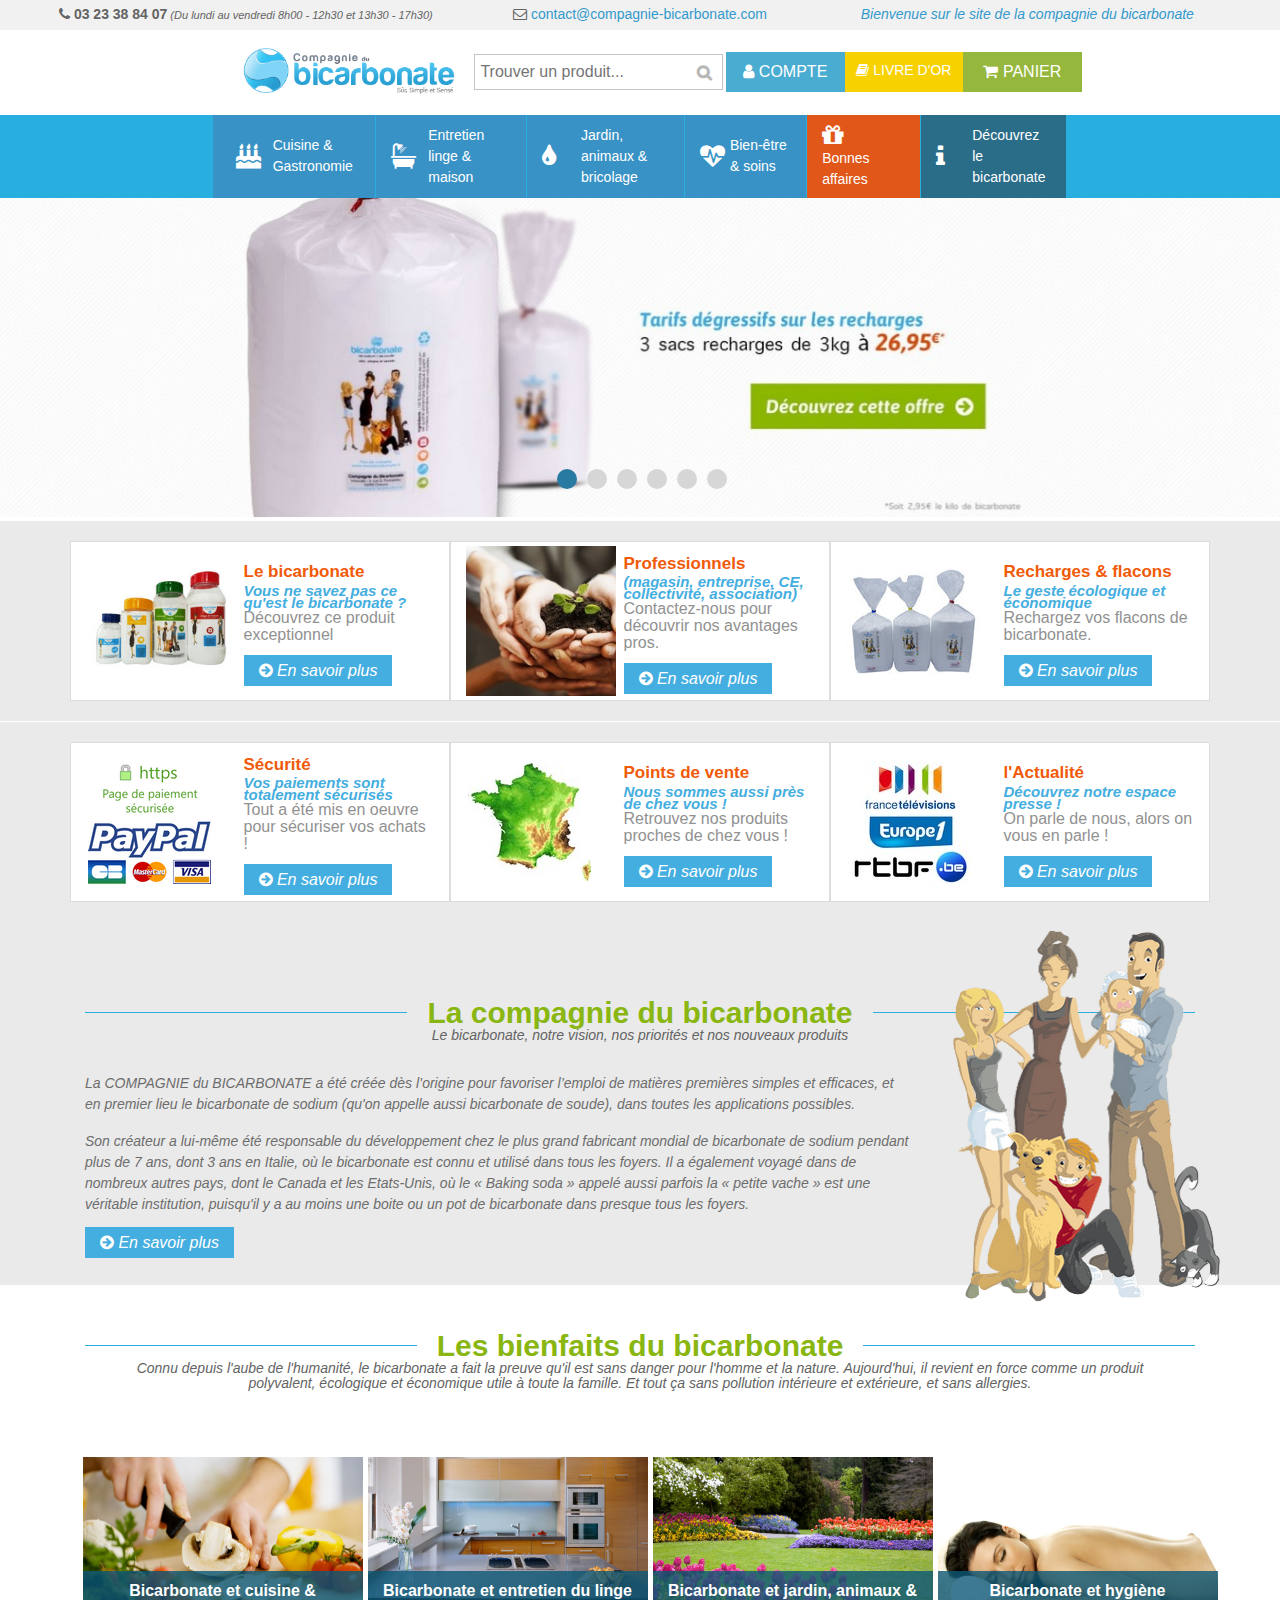
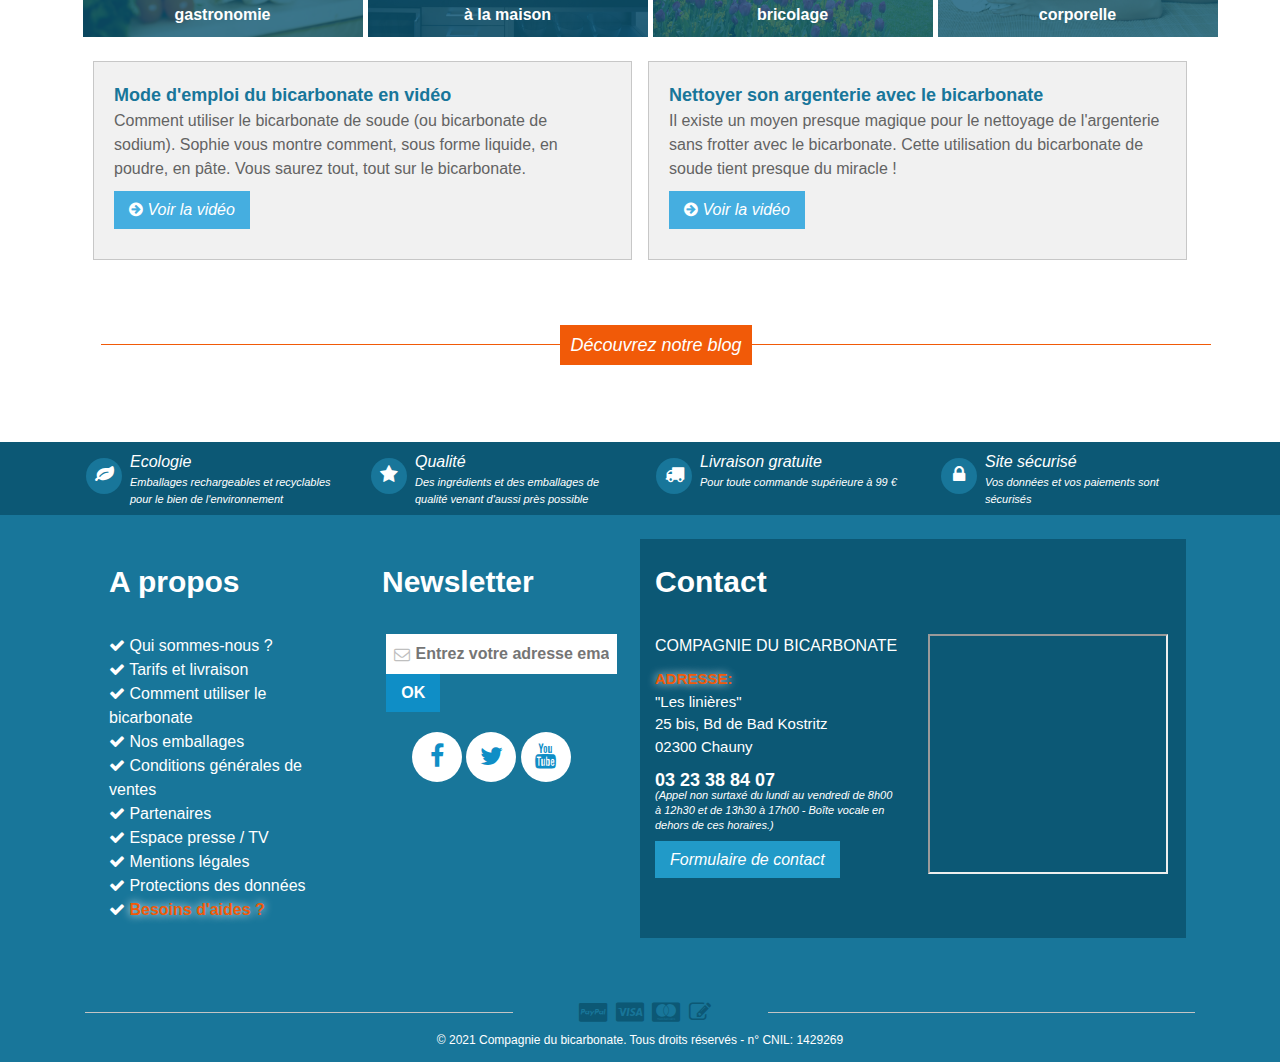
==== index.html @ b2c6a68d "Réorganisation pour affichage du site sur github" ====
<!DOCTYPE html>
<html lang="en" class="m-0 p-0">
<head>
    <meta charset="UTF-8" />
    <meta http-equiv="X-UA-Compatible" content="IE=edge" />
    <meta name="viewport" content="width=device-width, initial-scale=1.0" />
    <link rel="stylesheet" href="assets/bootstrap/css/bootstrap.min.css" />
    <link rel="stylesheet" href="assets/owl-carousel/dist/assets/owl.carousel.min.css" />
    <link rel="stylesheet" href="assets/owl-carousel/dist/assets/owl.theme.default.min.css" />
    <link rel="stylesheet" href="assets/font-awesome/css/font-awesome.min.css" />
    <link rel="stylesheet" href="assets/css/fonts.css" />
    <link rel="stylesheet" href="assets/css/style.css" />
    <link rel="stylesheet" href="assets/css/carousel.css" />
    <title>Document</title>
</head>
<body>
    <header class="container-fluid row no-gutters align-items-center text-center" style="padding:0 !important; margin: 0! important;">
        <!-- Encart contact -->
            <div class="col-12 d-sm-none d-none d-md-block" id="contact_header">
                <div class="container p-1">
                    <div class="row">
                        <div class="col-4 tel text-left p-0">
                            <i class="fa fa-phone" aria-hidden="true"></i><span class="num"> 03 23 38 84 07</span><span class="font-italic"> (Du lundi au vendredi 8h00 - 12h30 et 13h30 - 17h30)</span>
                        </div>
                        <div class="col-4 mail text-center p-0">
                            <i class="fa fa-envelope-o" aria-hidden="true"></i> 
                            <a href="https://www.compagnie-bicarbonate.com/contacts">contact@compagnie-bicarbonate.com</a>
                        </div>
                        <div class="col-4 connect font-italic text-center p-0">
                            <a href="https://www.compagnie-bicarbonate.com/customer/account/login/referer/aHR0cHM6Ly93d3cuY29tcGFnbmllLWJpY2FyYm9uYXRlLmNvbS9jdXN0b21lci9hY2NvdW50L2luZGV4Lw%2C%2C/">Bienvenue sur le site de la compagnie du bicarbonate</a>
                        </div>
                    </div>
                </div>
            </div>

        <!-- Zone Branding -->
            <div class="col-12 no-gutters" id="header_block">
                <div class="container-fluid" style="margin:0 !important; padding:0 !important;">
                    <div class="row no-gutters align-items-center m-2" style="margin:0 !important; padding:0 !important;">
                        <div class="offset-xl-2 offset-lg-1 offset-md-1 col-xl-8 col-lg-10 col-md-10">
                            <div class="row no-gutters align-items-center" style="direction:rtl;"><!-- Liens -->
                                <!-- Liens Menu md => xl -->
                                <div class="mt-3 d-none d-md-block col-xl-5 col-lg-5 col-md-9 col-sm-12 col-xs-12 row">
                                    <div class="col-12 d-inline-block d-flex justify-content-center row links p-0 m-0" style="direction:ltr;">
                                        <div class="offset-xl-0 offset-lg-0 offset-md-2 col-xl-4 col-lg-4 col-md-3 col-sm-12 col-xs-12 text-white text-center p-2 account">
                                            <i class="fa fa-user" aria-hidden="true"></i> COMPTE
                                            <ul class="position-absolute link-list-account list-unstyled text-center d-none">
                                                <li><a href="https://www.compagnie-bicarbonate.com/customer/account/login/referer/aHR0cHM6Ly93d3cuY29tcGFnbmllLWJpY2FyYm9uYXRlLmNvbS9jdXN0b21lci9hY2NvdW50L2luZGV4Lw%2C%2C/">Mon compte</a></li>
                                                <li><a href="https://www.compagnie-bicarbonate.com/customer/account/login/referer/aHR0cHM6Ly93d3cuY29tcGFnbmllLWJpY2FyYm9uYXRlLmNvbS9jdXN0b21lci9hY2NvdW50L2luZGV4Lw%2C%2C/">Cadeau</a></li>
                                                <li><a href="https://www.compagnie-bicarbonate.com/customer/account/login/referer/aHR0cHM6Ly93d3cuY29tcGFnbmllLWJpY2FyYm9uYXRlLmNvbS9jdXN0b21lci9hY2NvdW50L2luZGV4Lw%2C%2C/">Mon panier</a></li>
                                                <li><a href="https://www.compagnie-bicarbonate.com/customer/account/login/referer/aHR0cHM6Ly93d3cuY29tcGFnbmllLWJpY2FyYm9uYXRlLmNvbS9jdXN0b21lci9hY2NvdW50L2luZGV4Lw%2C%2C/">Commander</a></li>
                                                <li><a href="https://www.compagnie-bicarbonate.com/customer/account/login/referer/aHR0cHM6Ly93d3cuY29tcGFnbmllLWJpY2FyYm9uYXRlLmNvbS9jdXN0b21lci9hY2NvdW50L2luZGV4Lw%2C%2C/">S'enregistrer</a></li>
                                                <li><a href="https://www.compagnie-bicarbonate.com/customer/account/login/referer/aHR0cHM6Ly93d3cuY29tcGFnbmllLWJpY2FyYm9uYXRlLmNvbS9jdXN0b21lci9hY2NvdW50L2luZGV4Lw%2C%2C/">Connexion</a></li>
                                            </ul>
                                        </div>
                                        <div class="col-xl-4 col-lg-4 col-md-3 col-sm-12 col-xs-12 text-white text-center p-2 golden_book"><i class="fa fa-book" aria-hidden="true"></i> LIVRE D'OR</div>
                                        <div class="col-xl-4 col-lg-4 col-md-3 col-sm-12 col-xs-12 text-white text-center p-2 shopping_basket"><i class="fa fa-shopping-cart" aria-hidden="true"></i> PANIER</div>
                                    </div>
                                    <!-- panier -->
                                    <div class="d-none col-12 position-absolute bg bg-white text-dark" style="direction:ltr; z-index:1000;" id="panier">
                                        <p class="text-uppercase subtitle m-4">Derniers articles ajoutés</p>
                                        <span>Votre panier est vide.</span>
                                    </div>
                                </div>
    
                                <!-- Lien Menu xs => sm -->
                                <div class="d-block d-md-none col-12" style="direction:ltr;">
                                    <div class="row no-gutters links p-0 m-0">
                                        <div class="col-12 little text-center p-2 text-white account">
                                            <i class="fa fa-user" aria-hidden="true"></i> COMPTE
                                        </div>
                                        <div class="col-12 bg bg-white">
                                            <ul class="list-unstyled text-center border list-links-account-little d-none p-0 m-0">
                                                <li class="mt-4 mb-4"><a href="https://www.compagnie-bicarbonate.com/customer/account/login/referer/aHR0cHM6Ly93d3cuY29tcGFnbmllLWJpY2FyYm9uYXRlLmNvbS9jdXN0b21lci9hY2NvdW50L2luZGV4Lw%2C%2C/">Mon compte</a></li>
                                                <li class="mt-4 mb-4"><a href="https://www.compagnie-bicarbonate.com/customer/account/login/referer/aHR0cHM6Ly93d3cuY29tcGFnbmllLWJpY2FyYm9uYXRlLmNvbS9jdXN0b21lci9hY2NvdW50L2luZGV4Lw%2C%2C/">Cadeau</a></li>
                                                <li class="mt-4 mb-4"><a href="https://www.compagnie-bicarbonate.com/customer/account/login/referer/aHR0cHM6Ly93d3cuY29tcGFnbmllLWJpY2FyYm9uYXRlLmNvbS9jdXN0b21lci9hY2NvdW50L2luZGV4Lw%2C%2C/">Mon panier</a></li>
                                                <li class="mt-4 mb-4"><a href="https://www.compagnie-bicarbonate.com/customer/account/login/referer/aHR0cHM6Ly93d3cuY29tcGFnbmllLWJpY2FyYm9uYXRlLmNvbS9jdXN0b21lci9hY2NvdW50L2luZGV4Lw%2C%2C/">Commander</a></li>
                                                <li class="mt-4 mb-4"><a href="https://www.compagnie-bicarbonate.com/customer/account/login/referer/aHR0cHM6Ly93d3cuY29tcGFnbmllLWJpY2FyYm9uYXRlLmNvbS9jdXN0b21lci9hY2NvdW50L2luZGV4Lw%2C%2C/">S'enregistrer</a></li>
                                                <li class="mt-4 mb-4"><a href="https://www.compagnie-bicarbonate.com/customer/account/login/referer/aHR0cHM6Ly93d3cuY29tcGFnbmllLWJpY2FyYm9uYXRlLmNvbS9jdXN0b21lci9hY2NvdW50L2luZGV4Lw%2C%2C/">Connexion</a></li>
                                            </ul>
                                        </div>
                                        <div class="col-12 golden_book text-center text-white p-2">
                                            <i class="fa fa-book" aria-hidden="true"></i> LIVRE D'OR
                                        </div>
                                        <div class="col-12 shopping_basket text-center text-white p-2">
                                            <i class="fa fa-shopping-cart" aria-hidden="true"></i> PANIER
                                        </div>
                                    </div>
                                </div>
                                
                            <!-- Image -->
                                <div class="mt-3 col-xl-3 col-lg-3 col-md-3 col-sm-12 col-xs-12 d-inline-block order-xl-1 order-lg-1 order-md-0 order-sm-0">
                                    <div class="row text-center no-gutters">
                                        <div class="col-12">
                                            <img src="assets/images/brand.png" alt="Compagnie du bicarbonate" title="Compagnie du bicarbonate" class="img-compagnie img-fluid" />
                                        </div>
                                    </div>
                                </div>
                            <!-- Champs de recherche -->
                                <div class="mt-3 col-xl-4 col-lg-4 col-md-12 col-sm-12 col-xs-12 d-inline-block order-xl-0 order-lg-0 order-md-1 order-sm-1 d-flex justify-content-center" style="direction:ltr;">
                                    <div class="row input-search text-left align-items-center m-0 p-0">
                                        <input type="text" class="col-10" placeholder="Trouver un produit..." />
                                        <i class="fa fa-search col-2" aria-hidden="true"></i>
                                    </div>
                                </div>
                            </div>
                        </div>
                    </div>
                </div>
            </div>
    </header>
    <nav class="container-fluid mt-3 p-0">
        <!-- Menu -->
        <div class="row no-gutters align-items-center d-none d-md-block">
            <div class="offset-xl-2 offset-lg-1 offset-md-0 col-xl-8 col-lg-10 col-md-12 d-flex justify-content-center text-white ">
                <div class="menu-item light d-flex justify-content-between align-items-center p-2 row food-gastro">
                    <i class="text-right col-3 fa fa-birthday-cake" aria-hidden="true"></i>
                    <div class="col-9">Cuisine & Gastronomie</div>
                </div>
                <div class="menu-item light d-flex justify-content-between align-items-center pt-2 pb-2 row">
                    <i class="text-right col-3 fa fa-bath" aria-hidden="true"></i>
                    <div class="col-9">Entretien linge & maison</div>
                </div>
                <div class="menu-item light d-flex justify-content-between align-items-center pt-2 pb-2 row">
                    <i class="text-right col-3 fa fa-tint" aria-hidden="true"></i>
                    <div class="col-9">Jardin, animaux & bricolage</div>
                </div>
                <div class="menu-item light d-flex justify-content-between align-items-center pt-2 pb-2 row">
                    <i class="text-right col-3 fa fa-heartbeat" aria-hidden="true"></i>
                    <div class="col-9">Bien-être & soins</div>
                </div>
                <div class="menu-item red d-flex justify-content-between align-items-center pt-2 pb-2 row">
                    <i class="text-right col-3 fa fa-gift" aria-hidden="true"></i>
                    <div class="col-9">Bonnes affaires</div>
                </div>
                <div class="menu-item bold d-flex justify-content-between align-items-center pt-2 pb-2 row">
                    <i class="text-right col-3 fa fa-info" aria-hidden="true"></i>
                    <div class="col-9">Découvrez le bicarbonate</div>
                </div>
            </div>
        </div>
        <!-- Menu List -->
        <div class="row no-gutters d-none justify-content-center row-menu">
            <div class="col-xl-8 col-lg-12 d-none d-md-block position-absolute bloc-menu">
                <div class="row no-gutters d-flex justify-content-between">
                    <div class="list-menu col-2 p-2 first">
                        <div class="menu-subtitle border-bottom border-primary font-weight-bold mb-2 pb-2 mr-3 ml-3"><a target="_blank" href="https://www.compagnie-bicarbonate.com/cuisine-gastronomie-bicarbonate-de-soude.html">TYPE PRODUIT</a></div>
                        <ul class="list list-unstyled mr-3 ml-3 ">
                            <li class="items row">
                                <a href="" class="col-12">
                                    <i class="fa fa-check" aria-hidden="true"></i> Bicarbonate
                                </a>
                            </li>
                            <li class="items row">
                                <a href="" class="col-12">
                                    <i class="fa fa-check" aria-hidden="true"></i> Sel & Nigari
                                </a>
                            </li>
                            <li class="items row">
                                <a href="" class="col-12">
                                    <i class="fa fa-check" aria-hidden="true"></i> Vinaigres
                                </a>
                            </li>
                            <li class="items row">
                                <a href="" class="col-12">
                                    <i class="fa fa-check" aria-hidden="true"></i> Mini-guide du bicarbonate
                                </a>
                            </li>
                        </ul>
                    </div>
                    <div class="list-menu col-2 p-2">
                        <div class="menu-subtitle border-bottom border-primary font-weight-bold mb-2 pb-2"><a href="">PAR USAGE</a></div>
                        <ul class="list list-unstyled">
                            <li class="items row">
                                <a href="" class="col-12">
                                    <i class="fa fa-check" aria-hidden="true"></i> Faire la cuisine
                                </a>
                            </li>
                            <li class="items row">
                                <a href="" class="col-12">
                                    <i class="fa fa-check" aria-hidden="true"></i> Nettoyer la cuisine
                                </a>
                            </li>
                            <li class="items row">
                                <a href="" class="col-12">
                                    <i class="fa fa-check" aria-hidden="true"></i> Vaisselle
                                </a>
                            </li>
                            <li class="items row" style="height:50px;">
                                <a href="" class="col-12" style="height:50px;">
                                    <i class="fa fa-check" aria-hidden="true"></i> Compléments alimentaire & Arômes
                                </a>
                            </li>
                        </ul>
                    </div>
                    <div class="list-menu col-2 p-2">
                        <div class="menu-subtitle border-bottom border-primary font-weight-bold mb-2 pb-2"><a href="">RECHARGES ET PACKS</a></div>
                        <ul class="list list-unstyled">
                            <li class="items row">
                                <a href="" class="col-12">
                                    <i class="fa fa-check" aria-hidden="true"></i> Recharges bicarbonate
                                </a>
                            </li>
                            <li class="items row">
                                <a href="" class="col-12">
                                    <i class="fa fa-check" aria-hidden="true"></i> Sacs 25kg
                                </a>
                            </li>
                            <li class="items row">
                                <a href="" class="col-12">
                                    <i class="fa fa-check" aria-hidden="true"></i> Pack collection
                                </a>
                            </li>
                            <li class="items row">
                                <a href="" class="col-12">
                                    <i class="fa fa-check" aria-hidden="true"></i> Pack trio
                                </a>
                            </li>
                            <li class="items row">
                                <a href="" class="col-12">
                                    <i class="fa fa-check" aria-hidden="true"></i> Pack Méga
                                </a>
                            </li>
                        </ul>
                    </div>
                    <div class="list-menu col-2 p-2">
                        <div class="menu-subtitle border-bottom border-primary font-weight-bold mb-2 pb-2"><a href="">ACCESSOIRES</a></div>
                        <ul class="list list-unstyled">
                            <li class="items row">
                                <a href="" class="col-12">
                                    <i class="fa fa-check" aria-hidden="true"></i> Livres
                                </a>
                            </li>
                            <li class="items row">
                                <a href="" class="col-12">
                                    <i class="fa fa-check" aria-hidden="true"></i> Petits accessoires et Tee-shirts
                                </a>
                            </li>
                            <li class="items row">
                                <a href="" class="col-12">
                                    <i class="fa fa-check" aria-hidden="true"></i> Flacons, bocaux & sprays
                                </a>
                            </li>
                            <li class="items row">
                                <a href="" class="col-12">
                                    <i class="fa fa-check" aria-hidden="true"></i> Brosse
                                </a>
                            </li>
                            <li class="items row">
                                <a href="" class="col-12">
                                    <i class="fa fa-check" aria-hidden="true"></i> Eponge
                                </a>
                            </li>
                        </ul>
                    </div>
                    <div class="list-menu col-2 p-2 bg-menu d-flex justify-content-center align-items-center">
                        <img src="assets/images/cuisine&gastronomie.jpg" class="img-fluid border" alt="cuisine & gastronomie" title="cuisine & gastronomie" />
                    </div>
                </div>
            </div>
        </div>

        <!-- Carousel -->
        <div class="owl-carousel owl-theme row d-none d-md-block">
            <div class="item" ><a href="https://www.compagnie-bicarbonate.com/recharge-3-kg.html"><img src="assets/images/carousel/sacs-recharges.jpg" class="img fluid" /></a></div>
            <div class="item" ><a href="https://www.compagnie-bicarbonate.com/codes-promo-reductions"><img src="assets/images/carousel/offres.jpg" class="img fluid" /></a></div>
            <div class="item" ><a href="https://www.compagnie-bicarbonate.com/codes-promo-reductions"><img src="assets/images/carousel/offre-achat.jpg" class="img fluid" /></a></div>
            <div class="item" ><a href="https://www.compagnie-bicarbonate.com/a-propos"><img src="assets/images/carousel/label-pets-friendly.jpg" class="img fluid" /></a></div>
            <div class="item" ><a href="https://www.compagnie-bicarbonate.com/tarifs-et-livraisons"><img src="assets/images/carousel/livraison.jpg" class="img fluid" /></a></div>
            <div class="item" ><a href="https://www.compagnie-bicarbonate.com/a-propos"><img src="assets/images/carousel/compagnie-bicarbonate.jpg" class="img fluid" /></a></div>
        </div>
    </nav>

    <!-- Bloc infos -->
    <div class="bloc-infos">
        <div class="container">
            <div class="row">
                <div class="col-xl-4 col-lg-4 col-md-4 col-sm-12 col-xs-12 sous-bloc">
                    <div class="row align-items-center">
                        <div class="col-xl-5 col-lg-4 col-md-12 col-sm-4 col-xs-12 text-center"><img src="assets/images/sous-bloc/flacons.jpg" class="img-fluid" /></div>
                        <div class="col-xl-7 col-lg-8 col-md-12 col-sm-8 col-xs-12 inside">
                            <div class="title">Le bicarbonate</div>
                            <div class="subtitle">Vous ne savez pas ce qu'est le bicarbonate ?</div>
                            <p class="content">Découvrez ce produit exceptionnel</p>
                            <a target="_blank" href="https://www.compagnie-bicarbonate.com/comment-utiliser-le-bicarbonate-de-soude" class="button-know mt-3"><i class="fa fa-arrow-circle-right" aria-hidden="true"></i> En savoir plus</a>
                        </div>
                    </div>
                </div>
                <div class="col-xl-4 col-lg-4 col-md-4 col-sm-12 col-xs-12 sous-bloc">
                    <div class="row align-items-center">
                        <div class="col-xl-5 col-lg-4 col-md-12 col-sm-4 col-xs-12 text-center"><img src="assets/images/sous-bloc/graines.jpg" class="img-fluid" /></div>
                        <div class="col-xl-7 col-lg-8 col-md-12 col-sm-8 col-xs-12 inside">
                            <div class="title">Professionnels</div>
                            <div class="subtitle">(magasin, entreprise, CE, collectivité, association)</div>
                            <p class="content">Contactez-nous pour découvrir nos avantages pros.</p>
                            <a target="_blank" href="https://www.compagnie-bicarbonate.com/professionnels" class="button-know"><i class="fa fa-arrow-circle-right" aria-hidden="true"></i> En savoir plus</a>
                        </div>
                    </div>
                </div>
                <div class="col-xl-4 col-lg-4 col-md-4 col-sm-12 col-xs-12 sous-bloc">
                    <div class="row align-items-center">
                        <div class="col-xl-5 col-lg-4 col-md-12 col-sm-4 col-xs-12 text-center"><img src="assets/images/sous-bloc/recharges.jpg" class="img-fluid" /></div>
                        <div class="col-xl-7 col-lg-8 col-md-12 col-sm-8 col-xs-12 inside">
                            <div class="title">Recharges & flacons</div>
                            <div class="subtitle">Le geste écologique et économique</div>
                            <p class="content">Rechargez vos flacons de bicarbonate.</p>
                            <a target="_blank" href="https://www.compagnie-bicarbonate.com/gamme-compagnie-bicarbonate-soude-sodium-potassium" class="button-know"><i class="fa fa-arrow-circle-right" aria-hidden="true"></i> En savoir plus</a>
                        </div>
                    </div>
                </div>
            </div>
        </div>
    </div>

    <!-- Liste des articles -->
    <div class="liste_articles">
        <div class="row">
            <div class="col-12">

            </div>
        </div>
    </div>
    
    <!-- Bloc d'informations -->
    <div class="bloc-infos">
        <div class="container">
            <div class="row">
                <div class="col-xl-4 col-lg-4 col-md-4 col-sm-12 col-xs-12 sous-bloc">
                    <div class="row align-items-center">
                        <div class="col-xl-5 col-lg-4 col-md-12 col-sm-4 text-center"><img src="assets/images/sous-bloc/secure1.png" class="img-fluid" /></div>
                        <div class="col-xl-7 col-lg-8 col-md-12 col-sm-8 inside">
                            <div class="title">Sécurité</div>
                            <div class="subtitle">Vos paiements sont totalement sécurisés</div>
                            <p class="content">Tout a été mis en oeuvre pour sécuriser vos achats !</p>
                            <a target="_blank" href="https://www.compagnie-bicarbonate.com/achats-securises" class="button-know mt-3"><i class="fa fa-arrow-circle-right" aria-hidden="true"></i> En savoir plus</a>
                        </div>
                    </div>
                </div>
                <div class="col-xl-4 col-lg-4 col-md-4 col-sm-12 col-xs-12 sous-bloc">
                    <div class="row align-items-center">
                        <div class="col-xl-5 col-lg-4 col-md-12 col-sm-4 text-center"><img src="assets/images/sous-bloc/carte.jpg" class="img-fluid" /></div>
                        <div class="col-xl-7 col-lg-8 col-md-12 col-sm-8 inside">
                            <div class="title">Points de vente</div>
                            <div class="subtitle">Nous sommes aussi près de chez vous !</div>
                            <p class="content">Retrouvez nos produits proches de chez vous !</p>
                            <a target="_blank" href="https://www.compagnie-bicarbonate.com/carte-partenaires" class="button-know"><i class="fa fa-arrow-circle-right" aria-hidden="true"></i> En savoir plus</a>
                        </div>
                    </div>
                </div>
                <div class="col-xl-4 col-lg-4 col-md-4 col-sm-12 col-xs-12 sous-bloc">
                    <div class="row align-items-center">
                        <div class="col-xl-5 col-lg-4 col-md-12 col-sm-4 text-center"><img src="assets/images/sous-bloc/radio.jpg" class="img-fluid" /></div>
                        <div class="col-xl-7 col-lg-8 col-md-12 col-sm-8 inside">
                            <div class="title">l'Actualité</div>
                            <div class="subtitle">Découvrez notre espace presse !</div>
                            <p class="content">On parle de nous, alors on vous en parle !</p>
                            <a target="_blank" href="https://www.compagnie-bicarbonate.com/espace-presse" class="button-know"><i class="fa fa-arrow-circle-right" aria-hidden="true"></i> En savoir plus</a>
                        </div>
                    </div>
                </div>
            </div>
        </div>
    </div>

    <!-- Bloc présentation compagnie -->
    <div class="family">
        <div class="container">
            <div class="row">
                <div class="col-12">
                    <div class="h2 subtitle text-center">
                        <span class="title">La compagnie du bicarbonate</span>
                        <span class="accroche">Le bicarbonate, notre vision, nos priorités et nos nouveaux produits</span>
                    </div>
                </div>
            </div>
            <div class="row">
                <div class="col-xl-9 col-lg-9 col-md-12 col-sm-12 col-xs-12 margin-bottom-md">
                    <p>La COMPAGNIE du BICARBONATE a été créée dès l’origine pour favoriser l’emploi de matières premières simples et efficaces, et en premier lieu le bicarbonate de sodium (qu'on appelle aussi bicarbonate de soude), dans toutes les applications possibles.</p>
                    <p>Son créateur a lui-même été responsable du développement chez le plus grand fabricant mondial de bicarbonate de sodium pendant plus de 7 ans, dont 3 ans en Italie, où le bicarbonate est connu et utilisé dans tous les foyers. Il a également voyagé dans de nombreux autres pays, dont le Canada et les Etats-Unis, où le « Baking soda » appelé aussi parfois la « petite vache » est une véritable institution, puisqu'il y a au moins une boite ou un pot de bicarbonate dans presque tous les foyers.</p>
                    <a target="_blank" href="https://www.compagnie-bicarbonate.com/a-propos" class="button-know"><i class="fa fa-arrow-circle-right" aria-hidden="true"></i> En savoir plus</a>
                </div>
                <div class="col-xl-3 col-lg-3 col-md-3 d-none d-lg-block">
                    <img src="assets/images/famille.png" class="img-family" />
                </div>
            </div>
        </div>
    </div>

    <!-- bloc bien-faits  -->
    <div class="bien-faits bg bg-white ">
        <div class="container position-relative">
            <div class="row title">
                <div class="col-12">
                    <div class="h2 subtitle text-center">
                        <span class="title">Les bienfaits du bicarbonate</span>
                        <span class="accroche">Connu depuis l'aube de l'humanité, le bicarbonate a fait la preuve qu'il est sans danger pour l'homme et la nature. Aujourd'hui, il revient en force comme un produit polyvalent, écologique et économique utile à toute la famille. Et tout ça sans pollution intérieure et extérieure, et sans allergies.</span>
                    </div>
                </div>
            </div>
            <div class="row bloc-image">
                <div class="col-xl-3 col-lg-3 col-md-6 col-sm-6 col-xs-12 p-3 d-flex justify-content-center">
                    <a href="https://www.compagnie-bicarbonate.com/cuisine-gastronomie-bicarbonate-de-soude.html">
                        <div class="cadre-container align-items-center position-relative">
                            <img src="assets/images/cadres/cuisine.jpg" alt="Cuisine" title="Cuisine" />
                            <div class="cadre-content position-absolute">
                                <div class="subtitle text-center mt-2">Bicarbonate et cuisine & gastronomie</div>
                                <div class="content text-left">Le bicarbonate de soude est utilisé par les plus grands chefs, par exemple pour alléger et rendre plus digeste les pâtisseries, attendrir les viandes, neutraliser l'acidité.</div>
                            </div>
                        </div>
                    </a>
                </div>
                <div class="col-xl-3 col-lg-3 col-md-6 col-sm-6 col-xs-12 p-3 d-flex justify-content-center">
                    <a href="https://www.compagnie-bicarbonate.com/entretien-et-hygiene-de-la-maison-et-du-linge.html">
                        <div class="cadre-container align-items-center position-relative">
                            <img src="assets/images/cadres/entretien.jpg" alt="Entretien" title="Entretien" />
                            <div class="cadre-content position-absolute">
                                <div class="subtitle text-center mt-2">Bicarbonate et entretien du linge à la maison</div>
                                <div class="content text-left">Le bicarbonate de soude est utile dans toute la maison pour nettoyer, désodoriser, blanchir le linge et toutes les surfaces sans provoquer de pollution et d'allergies.</div>
                            </div>
                        </div>
                    </a>
                </div>
                <div class="col-xl-3 col-lg-3 col-md-6 col-sm-6 col-xs-12 p-3 d-flex justify-content-center">
                    <a href="https://www.compagnie-bicarbonate.com/jardin-animaux-bricolage.html">
                        <div class="cadre-container align-items-center position-relative">
                            <img src="assets/images/cadres/jardin.jpg" alt="Jardin" title="Jardin" />
                            <div class="cadre-content position-absolute">
                                <div class="subtitle text-center mt-2">Bicarbonate et jardin, animaux & bricolage</div>
                                <div class="content text-left">Le bicarbonate de soude est l'ami du jardin et des animaux pour entretenir les allées et les terrasses, neutraliser les audeurs. Il est couramment utilisé en agriculture bio.</div>
                            </div>
                        </div>
                    </a>
                </div>
                <div class="col-xl-3 col-lg-3 col-md-6 col-sm-6 col-xs-12 p-3 d-flex justify-content-center">
                    <a href="https://www.compagnie-bicarbonate.com/bicarbonate-soins-du-corps.html">
                        <div class="cadre-container align-items-center position-relative">
                            <img src="assets/images/cadres/corps.jpg" alt="Corps" title="Corps" />
                            <div class="cadre-content position-absolute">
                                <div class="subtitle text-center mt-2">Bicarbonate et hygiène corporelle</div>
                                <div class="content text-left">Le bicarbonate alimentaire etst l'allié polyvalent de votre beauté et de votre santé: soins buccaux-dentaire, lutte contre les odeurs corporelles, bains relaxants...</div>
                            </div>
                        </div>
                    </a>
                </div>
            </div>
        </div>
    </div>

    <!-- Bloc conseil -->
    <div class="conseils">
        <div class="container">
            <div class="row no-gutters d-flex justify-content-center">
                <div class="col-xl-6 col-lg-6 col-md-6 col-sm-12 col-xs-12">
                    <div class="bloc mode-emploi m-2">
                        <div class="title">Mode d'emploi du bicarbonate en vidéo</div>
                        <p>Comment utiliser le bicarbonate de soude (ou bicarbonate de sodium). Sophie vous montre comment, sous forme liquide, en poudre, en pâte. Vous saurez tout, tout sur le bicarbonate.</p>
                        <button class="button-know" data-toggle="modal" data-target="#modeEmploi"><i class="fa fa-arrow-circle-right" aria-hidden="true"></i> Voir la vidéo</button>
                    </div> 
                </div>
                <div class="col-xl-6 col-lg-6 col-md-6 col-sm-12 col-xs-12">
                    <div class="bloc argenterie m-2">
                        <div class="title text-left">Nettoyer son argenterie avec le bicarbonate</div>
                        <p class="text-left">Il existe un moyen presque magique pour le nettoyage de l'argenterie sans frotter avec le bicarbonate. Cette utilisation du bicarbonate de soude tient presque du miracle !</p>
                        <button class="button-know" data-toggle="modal" data-target="#argenterie"><i class="fa fa-arrow-circle-right" aria-hidden="true"></i> Voir la vidéo</button>
                    </div>
                </div>
            </div>
        </div>
    </div>
    <div class="modal fade" id="modeEmploi" tabindex="-1" role="dialog" aria-labelledby="exampleModalLabel" aria-hidden="true">
        <div class="modal-dialog" role="document">
          <div class="modal-content">
            <div class="modal-header">
              <h5 class="modal-title" id="exampleModalLabel">Mode d'emploi du bicarbonate en vidéo</h5>
              <button type="button" class="close" data-dismiss="modal" aria-label="Close">
                <span aria-hidden="true">&times;</span>
              </button>
            </div>
            <div class="modal-body p-3">
                <div class="embed-responsive embed-responsive-4by3">
                    <iframe class="embed-responsive-item"
                        src="https://www.youtube.com/embed/BUD4r-Bzmts">
                    </iframe>
                </div>
            </div>
            <div class="modal-footer">
              <button type="button" class="btn btn-secondary" data-dismiss="modal">Fermer</button>
            </div>
          </div>
        </div>
    </div>
      <div class="modal fade" id="argenterie" tabindex="-1" role="dialog" aria-labelledby="exampleModalLabel" aria-hidden="true">
          <div class="modal-dialog" role="document">
            <div class="modal-content">
              <div class="modal-header">
                <h5 class="modal-title" id="exampleModalLabel">Nettoyer son argenterie avec le bicarbonate</h5>
                <button type="button" class="close" data-dismiss="modal" aria-label="Close">
                  <span aria-hidden="true">&times;</span>
                </button>
              </div>
              <div class="modal-body p-3">
                  <div class="embed-responsive embed-responsive-4by3">
                      <iframe class="embed-responsive-item"
                          src="https://www.youtube.com/embed/6SZa7cb_2sY">
                      </iframe>
                  </div>
              </div>
              <div class="modal-footer">
                <button type="button" class="btn btn-secondary" data-dismiss="modal">Fermer</button>
              </div>
            </div>
          </div>
    </div>

    <!-- Découvrir Blog -->
    <div class="blog">
        <div class="container">
            <div class="row title">
                <div class="col-12 bg bg-white m-3">
                    <div class="subtitle text-center">
                        <a href="https://www.monbicarbonate.fr/" class="blog-button font-italic" target="_blank" rel="noopener">
                            Découvrez notre blog
                        </a>
                    </div>
                </div>
            </div>
        </div>
    </div>

    <!-- Réassurance  -->
    <div class="reassurance">
        <div class="container">
            <div class="row">
                <div class="col-xl-3 col-lg-3 col-md-6 col-12 p-2">
                    <div class="reassurance-bloc">
                        <span class="float-left rounded-circle image-circled text-center m-2">
                            <i class="fa fa-leaf" aria-hidden="true"></i>
                        </span>
                        <div class="subtitle">Ecologie</div>
                        <div class="content">Emballages rechargeables et recyclables pour le bien de l'environnement</div>
                    </div>
                </div>
                <div class="col-xl-3 col-lg-3 col-md-6 col-12 p-2">
                    <div class="reassurance-bloc">
                        <span class="float-left rounded-circle image-circled text-center m-2">
                            <i class="fa fa-star" aria-hidden="true"></i>
                        </span>
                        <div class="subtitle">Qualité</div>
                        <div class="content">Des ingrédients et des emballages de qualité venant d'aussi près possible</div>
                    </div>
                </div>
                <div class="col-xl-3 col-lg-3 col-md-6 col-12 p-2">
                    <div class="reassurance-bloc">
                        <span class="float-left rounded-circle image-circled text-center m-2">
                            <i class="fa fa-truck" aria-hidden="true"></i>
                        </span>
                        <div class="subtitle">Livraison gratuite</div>
                        <div class="content">Pour toute commande supérieure à 99 €</div>
                    </div>
                </div>
                <div class="col-xl-3 col-lg-3 col-md-6 col-12 p-2">
                    <div class="reassurance-bloc">
                        <span class="float-left rounded-circle image-circled text-center m-2">
                            <i class="fa fa-lock" aria-hidden="true"></i>
                        </span>
                        <div class="subtitle">Site sécurisé</div>
                        <div class="content">Vos données et vos paiements sont sécurisés</div>
                    </div>
                </div>
            </div>
        </div>
    </div>
    
    <footer>
        <div class="container">
            <div class="row p-4">
                <div class="col-xl-3 col-lg-3 col-md-6 col-sm-12 col-xs-12 text-white propos">
                    <div class="title">A propos</div>
                    <ul class="list-unstyled">
                        <li><a href="https://www.compagnie-bicarbonate.com/a-propos"><i class="fa fa-check" aria-hidden="true"></i> Qui sommes-nous ?</a></li>
                        <li><a href="https://www.compagnie-bicarbonate.com/tarifs-et-livraisons"><i class="fa fa-check" aria-hidden="true"></i> Tarifs et livraison</a></li>
                        <li><a href="https://www.compagnie-bicarbonate.com/comment-utiliser-le-bicarbonate-de-soude"><i class="fa fa-check" aria-hidden="true"></i> Comment utiliser le bicarbonate</a></li>
                        <li><a href="https://www.compagnie-bicarbonate.com/nos-emballages"><i class="fa fa-check" aria-hidden="true"></i> Nos emballages</a></li>
                        <li><a href="https://www.compagnie-bicarbonate.com/conditions-de-vente"><i class="fa fa-check" aria-hidden="true"></i> Conditions générales de ventes</a></li>
                        <li><a href="https://www.compagnie-bicarbonate.com/partenaires"><i class="fa fa-check" aria-hidden="true"></i> Partenaires</a></li>
                        <li><a href="https://www.compagnie-bicarbonate.com/espace-presse/"><i class="fa fa-check" aria-hidden="true"></i> Espace presse / TV</a></li>
                        <li><a href="https://www.compagnie-bicarbonate.com/mentions-legales"><i class="fa fa-check" aria-hidden="true"></i> Mentions légales</a></li>
                        <li><a href="https://www.compagnie-bicarbonate.com/protection-donnees"><i class="fa fa-check" aria-hidden="true"></i> Protections des données</a></li>
                        <li><a href="https://www.youtube.com/watch?v=llDsxKZvEEI"><i class="fa fa-check" aria-hidden="true"></i> <span class="help">Besoins d'aides ?</span></a></li>
                    </ul>
                </div>
                <div class="col-xl-3 col-lg-3 col-md-6 col-sm-12 col-xs-12 text-white newsletter">
                    <div class="title">Newsletter</div>
                    <form>
                        <div class="bg bg-white mr-2 ml-1">
                            <div class="d-flex justify-content-between align-items-center p-2">
                                <i class="fa fa-envelope-o font-input float-left" aria-hidden="true"></i>
                                <input type="email" placeholder="Entrez votre adresse email" style="width:90%;" />
                            </div>
                        </div>
                        <button>OK</button>
                    </form>
                    <div class="links">
                        <i class="fa fa-facebook" aria-hidden="true"></i>
                        <i class="fa fa-twitter" aria-hidden="true"></i>
                        <i class="fa fa-youtube" aria-hidden="true"></i>
                    </div>
                </div>
                <div class="col-xl-6 col-lg-6 col-md-12 col-sm-12 col-xs-12 contact">
                    <div class="title text-white">Contact</div>
                    <div class="row">
                        <div class="col-xl-6 col-lg-6 col-md-6 col-sm-12 col-xs-12 contact-bloc">
                            <div class="nom">Compagnie du bicarbonate</div>
                            <div class="adresse">
                                <p class="adresse-complete">
                                    <span class="orange-font">Adresse:</span><br />
                                    "Les linières"<br />
                                    25 bis, Bd de Bad Kostritz<br />
                                    02300 Chauny<br />
                                </p>
                                <p class="phone">03 23 38 84 07<br />
                                    <span class="surtaxe">
                                        (Appel non surtaxé du lundi au vendredi de 8h00 à 12h30 et de 13h30 à 17h00 - Boîte vocale en dehors de ces horaires.)
                                    </span>
                                </p>
                            </div>
                            <a href="https://www.compagnie-bicarbonate.com/contacts" class="contact-form">
                                Formulaire de contact
                            </a>
                        </div>
                        <div class="col-xl-6 col-lg-6 col-md-6 col-sm-12 col-xs-12 map">
                            <iframe src="https://www.google.com/maps/embed?pb=!1m18!1m12!1m3!1d1292.5365270742727!2d3.2054513468332666!3d49.61522738891329!2m3!1f0!2f0!3f0!3m2!1i1024!2i768!4f13.1!3m3!1m2!1s0x47e86b0e0c77b369%3A0x8b20064f7c5339a8!2s25B+Boulevard+de+Bad+Kostritz%2C+02300+Chauny!5e0!3m2!1sfr!2sfr!4v1456395002981"
                            height="240" width="240" title="Localiser la Compagnie du Bicarbonate avec Google Map"></iframe>
                        </div>
                    </div>
                </div>
            </div>
        </div>
        <div class="container paiement">
            <div class="row">
                <div class="col-12">
                    <div class="h2 paiement-title text-center d-flex justify-content-center">
                        <span class="paiement-subtitle">
                            <i class="fa fa-cc-paypal" aria-hidden="true"></i>
                            <i class="fa fa-cc-visa" aria-hidden="true"></i>
                            <i class="fa fa-cc-mastercard" aria-hidden="true"></i>
                            <i class="fa fa-pencil-square-o" aria-hidden="true"></i>
                        </span>
                    </div>
                </div>
            </div>
            <div class="row">
                <div class="col-12 text-center text-white" style="font-size:12px; margin-top:10px;">
                    © 2021 Compagnie du bicarbonate. Tous droits réservés - n° CNIL: 1429269
                </div>
            </div>
        </div>
    </footer>
    <script src="assets/js/jquery.js"></script>
    <script src="assets/bootstrap/js/bootstrap.bundle.js"></script>
    <script src="assets/owl-carousel/dist/owl.carousel.min.js"></script>
    <script src="assets/js/script_design.js"></script>
    <script src="assets/js/menu_script.js"></script>
    <script src="assets/js/carousel.js"></script>
</body>
</html>
---- assets/css/fonts.css ----
@font-face {
    font-family: "Open Sans";
    src: url("../font/OpenSans-ExtraBold") format("ttf");
}
@font-face {
    font-family: "PT Sans";
    src: url("../font/PT/PTSans-Bold.ttf") format("ttf");
}
---- assets/css/style.css ----
*{
    padding:0;
    margin:0;
}
a {text-decoration:none !important; }
#contact_header { background:#F1F1F1; }
#contact_header a{ text-decoration:none; color:#3399cc !important; }
#contact_header .tel { color:#636363; font-size:11px; line-height:21px; }
#contact_header .tel i{ line-height:14px; }
#contact_header .tel .fa-phone{ color:#636363; font-size:14px; }
#contact_header .tel .num{ color:#636363; font-size:14px; line-height:21px; font-weight:bold; }
#contact_header .mail{ color:#3399cc; font-size:14px; line-height:21px; }
#contact_header .mail i{ color:#636363; font-size:14px; line-height:14px; }
#contact_header .connect{ color:#3399cc; font-size:14px; line-height:21px; }

#header_block .links .account { background:#4AACD1; cursor:pointer; transition: background 0.1s ease; }
#header_block .links .account { background:#4AACD1; cursor:pointer; transition: background 0.1s ease; }
#header_block .links .litle-account { background:#4AACD1; cursor:pointer; transition: background 0.1s ease; }
#header_block .links .litle-account:hover { background:#5CD0FC;  }
#header_block .links .golden_book { background:#F8D100; cursor:pointer; transition: background 0.1s ease; font-size:14px; }
#header_block .links .golden_book:hover { background:#FFDF33; cursor:pointer; }
#header_block .links .shopping_basket { background:#96B73D; cursor:pointer; transition: background 0.1s ease; }
#header_block .links .shopping_basket:hover { background:#9FC142; cursor:pointer; }
.link-list-account { border:1px solid #B3B3B3; background:white; border-radius:3px; width:160px; box-shadow: 1px 1px 10px black; margin-top:10px; margin-left:-8px; z-index:1000; }
.link-list-account li{ padding:5px 0; transition:background 0.1s ease; }
.link-list-account li:hover{ background:#F1F1F1; }
.link-list-account li a { color: #29AEE0; text-decoration:none; }
.input-search { border:1px solid #C6C6C6; transition: box-shadow 0.1s ease; }
.input-search input{ outline:none; border:none; padding:5px;  }
.input-search i{ outline:none; border:none; padding:5px 10px 5px 5px; cursor:pointer; color:#B8B8B8; font-weight:bold; text-align:end; }
.img-compagnie:hover { opacity:0.8; }
#panier { margin-top:3px; border: 1px solid #B3B3B3; border-radius:3px; }
#panier .subtitle{ font-size:12px; color:#296D89; font-weight:bold; }

nav { background:#29AEE0; }
nav .menu-item { cursor:pointer; transition:background 0.1s ease; margin:0 1px 0 0; }
nav .menu-item.light { background: #3992C5;}
nav .menu-item.red{ background: #E1571A; }
nav .menu-item.red:hover{ background: #EE5C1C; }
nav .menu-item.bold{ background: #296D89; }
nav .menu-item.light:hover { background: #296D89;}
nav .menu-item i{ font-size:25px; }
nav .menu-item div{ font-size:14px; }

.bloc-menu { border: 5px solid #296D89; z-index:1000; background:white; }
.bloc-menu .list-menu.first { background: #F0F0F0; }
.bloc-menu .menu-subtitle a{ color: #3992C5; transition:color 0.25s ease; font-size: 14px; }
.bloc-menu .menu-subtitle a:hover{ color: #616161; }
.bloc-menu li { font-size:14px; height:30px; padding-top:5px;  line-height:auto;  }
.bloc-menu li:hover { font-size:12px; color:#8A8A8A; background: #29AEE0; }
.bloc-menu li a{ font-size:12px; height:30px; color:#8A8A8A; line-height:auto; }
.bloc-menu li a:hover{ font-size:12px; height:25px; color:white;  }
.bloc-menu .bg-menu { background: #296D89; border:2px solid white; height:auto; }

.bloc-infos { background: #EAEAEA; height:100%; }
.bloc-infos .sous-bloc .row { border: 1px solid #DCDCDC; background:white; transition:border 0.1s ease; min-height:160px; margin-top:20px; margin-bottom:20px; }
.bloc-infos .sous-bloc .row:hover { border: 1px solid #78B4E3; }
.bloc-infos .sous-bloc .row img{ max-width:150px; max-height:150px; }
.bloc-infos .sous-bloc .row .inside { height:100%;  }
.bloc-infos .sous-bloc .row .inside .title{ color: #F15A08; font-weight:bold; font-size:17px; }
.bloc-infos .sous-bloc .row .inside .subtitle{ color: #45AEE0; font-weight:bold; font-size:15px; font-style: italic; line-height:12px; }
.bloc-infos .sous-bloc .row .inside .content{ color:#919191; line-height:17px; }
.bloc-infos .sous-bloc .row .inside .button-know{ background:#45AEE0; margin-bottom:250px; padding:7px 15px 7px 15px; color:white; font-style: italic; cursor:pointer; bottom:10px; transition: background 0.1s ease; }
.bloc-infos .sous-bloc .row .inside .button-know:hover{ background:#0A6794; }

.family { background: #EAEAEA; height:100%; padding:30px; }
.family .subtitle{ color: #89b610; font-size:30px; font-weight:700; border-top: 1px solid #29aee0; line-height:0; margin:60px 0 30px; width:100%; padding: 0 20px; }
.family .subtitle .title{ background-color: #EAEAEA; padding:0 20px; }
.family .subtitle .accroche{ color: #636363; font-size:14px; font-weight:lighter; font-style:italic; display:block; margin-top:15px; line-height:15px; }
.family p { font-style:italic; color: #6D6D6D; font-size: 14px; }
.family a { color:white; }
.family .img-family { max-height:initial; width: auto; top:-150px; position:absolute; }

.button-know{ border:none; outline:none; background:#45AEE0; margin-bottom:250px; padding:7px 15px 7px 15px; color:white; font-style: italic; cursor:pointer; bottom:10px; transition: background 0.1s ease; }
.button-know:hover{ background:#0A6794; }

.bien-faits .title .subtitle{ color: #89b610; font-size:30px; font-weight:700; border-top: 1px solid #29aee0; line-height:0; margin:60px 0 30px; width:100%; padding: 0 20px; }
.bien-faits .title .subtitle .title{ background-color: white; padding:0 20px; font-size:30px; }
.bien-faits .title .subtitle .accroche{ color: #636363; font-size:14px; font-weight:lighter; font-style:italic; display:block; margin-top:15px; line-height:15px; }
.bien-faits .bloc-image .cadre-container { padding:20px; height:200px; width:300px; cursor:pointer; color:white;  overflow:hidden; }
.bien-faits .bloc-image .cadre-container img { height:200px; width:280px; margin:0; }
.bien-faits .bloc-image .cadre-container .cadre-content{ background: rgba(12,88,117,.8); height:200px; bottom:0; top:67%; transition:top 0.5s ease; }
.bien-faits .bloc-image .cadre-container .cadre-content .subtitle { font-weight: 700; padding:0 15px; }
.bien-faits .bloc-image .cadre-container .cadre-content .content { font-size:14px; padding: 0 10px; margin-top:10px; }

.conseils .bloc { border:1px solid #C7C7C7; background:#F1F1F1; height:auto; padding:20px; }
.conseils .bloc button { margin-bottom:10px; }
.conseils .bloc .title { font-size:18px; font-weight: 700; color:#18769a; }
.conseils .bloc p { margin:0 0 10px; font-weight: 400; color:#636363; }

.blog { margin-bottom:50px; }
.blog .subtitle { border-top: 1px solid #f15a08; line-height:0; margin:60px 0 30px;  width:100%; }
.blog .subtitle .background-white{ background:white; height:500px; }
.blog .subtitle .blog-button { background:#f15a08; color:white; padding:10px; font-size:18px; transition: background 0.2s ease; }
.blog .subtitle .blog-button:hover { background:#F26A20; }

.reassurance { background: #0C5875; }
.reassurance .reassurance-bloc { cursor:pointer; }
.reassurance .reassurance-bloc .image-circled { background:#18769A; color:white; border-radius:100%; height:36px; width:36px; font-size:19px; padding:3px; transition:background 0.1s ease; }
.reassurance .reassurance-bloc .subtitle { color:white; font-size:16px; font-style:italic;  }
.reassurance .reassurance-bloc .content { color:white; font-size:11px; font-style:italic; }

footer { background: #18769A; }
footer .propos, footer .newsletter{ background: #18769A; margin-top:20px; }

footer .propos .title, footer .newsletter .title, footer .contact .title{ font-size: 30px; font-weight:700; margin-bottom:30px; }
footer .propos li a{ color:white; transition: color 0.1s ease; }
footer .propos li a:hover{ color:#B3B3B3; }
footer .propos li .help{ color: #f15a08; font-weight:700; text-shadow: 0px 0px 10px white; transition: color 0.1s ease; }
footer .propos li .help:hover{ color: #F26A20; }
footer .newsletter form { color: #BFBFBF; }
footer .newsletter form input { border:none; outline:none; font-weight:700; }
footer .newsletter form button { border:none; outline:none; background: #0F8EC6; transition:background 0.1s ease; padding:7px 15px; margin-left:4.2px; font-weight:700; cursor:pointer; color:white; }
footer .newsletter form button:hover { background: #0B6B95; }
footer .newsletter .links { margin: 20px 0 0 30px; }
footer .newsletter .links i{ border:none; background: white; cursor:pointer; color: #0F8EC6; transition:color 0.1s ease; border-radius:100%; font-size:25px; height:50px; width:50px; text-align:center; padding-top:12px; }
footer .newsletter .links i:hover { color: #0B6B95; }

footer .contact { background:#0C5875; }
footer .contact .title { margin-top:20px; }
footer .contact .contact-bloc { color:white; }
footer .contact .contact-bloc .nom{ text-transform:uppercase; }
footer .contact .contact-bloc .adresse{ margin-top:10px; }
footer .contact .contact-bloc .adresse .orange-font { color:#f15a08; text-transform:uppercase; text-shadow: 0 0 10px white; font-weight:700; }
footer .contact .contact-bloc .adresse .adresse-complete { font-size:15px; }
footer .contact .contact-bloc .adresse .phone { font-size:18px; font-weight:700; line-height:13px; }
footer .contact .contact-bloc .adresse .phone .surtaxe{ font-size:11px; font-weight:400; font-style:italic; }
footer .contact .contact-form { background: #219AC8; padding:10px 15px; color:white; font-style:italic; margin-top:15px; transition: background 0.1s ease; }
footer .contact .contact-form:hover { background: #1B72AA; }

footer .paiement { margin-top: 50px; height:50px; position:relative; }
footer .paiement .paiement-title{ border-top: 1px solid #C4C4C4; }
footer .paiement .paiement-subtitle{ background: #18769A; padding:20px 40px 20px 50px; margin: -32px auto; width:255px; line-height:0; position:absolute; }
footer .paiement i{ color: #0c5875; font-size:22px; }

@media screen and (min-width: 1400px){
  .input-search{ width:80%; }
  #links div {  font-size:15px;  }
}
@media screen and (max-width: 1200px){
  .input-search{ width:80%; }
  #links div {  font-size:15px;  }
  .bloc-infos .sous-bloc .row img{ max-width:100px; max-height:100px; }
  .family .img-family { max-height:initial; width: auto; top:-100px; position:absolute; height: 300px; }
  .map iframe{ height:280px; width:190px; }
}
@media screen and (max-width: 1000px){
  .map iframe{ height:200px; width:300px; margin: 20px 0; }
}
@media screen and (max-width: 990px) {
  .input-search{ width:90%; }
  .bloc-infos .sous-bloc .row { min-height:300px; }
}
@media screen and (max-width: 770px){
  html, body, .container { padding:0 !important; margin:0 !important; }
  .bloc-infos .sous-bloc .row { min-height:150px; margin:5px; }
  .bloc-infos .sous-bloc .row img{ max-width:170px; max-height:170px; }
  .bloc-infos { width:100% !important; }
  .bien-faits .title .subtitle .title{ font-size:20px; }
  .family .subtitle{ font-size:20px; }
  .reassurance .reassurance-bloc { margin-left:50px; }
  .map iframe{ height:200px; width:100%; margin: 20px 0; }
  footer .contact{ margin-top:30px; }
}
@media screen and (max-width: 580px){
  .bloc-infos .sous-bloc .row { min-height:340px; }
}
---- assets/css/carousel.css ----
.owl-carousel {
    background:white;
    margin:0;
}
.owl-carousel .item { 
    width:100%;
 }
 .owl-carousel .item img{ 
     width:100%;
     line-height:1;
  }
.owl-carousel .owl-dots {
    position:absolute;
    bottom:20px;
    width:100%;
    text-align:center;
}
.owl-carousel .owl-dots .owl-dot {
    outline:none;
    width:20px;
    margin-right: 10px;
    cursor:auto;
}
.owl-carousel .owl-dots .owl-dot.active span {
    background:#297AA3;
    padding:10px;
}
.owl-carousel .owl-dots .owl-dot span {
    padding:10px;
    cursor:pointer;
}
.owl-carousel .owl-dots .owl-dot span:hover {
    background:#297AA3;
}
.owl-dot:hover span{
    background:#297AA3;
}
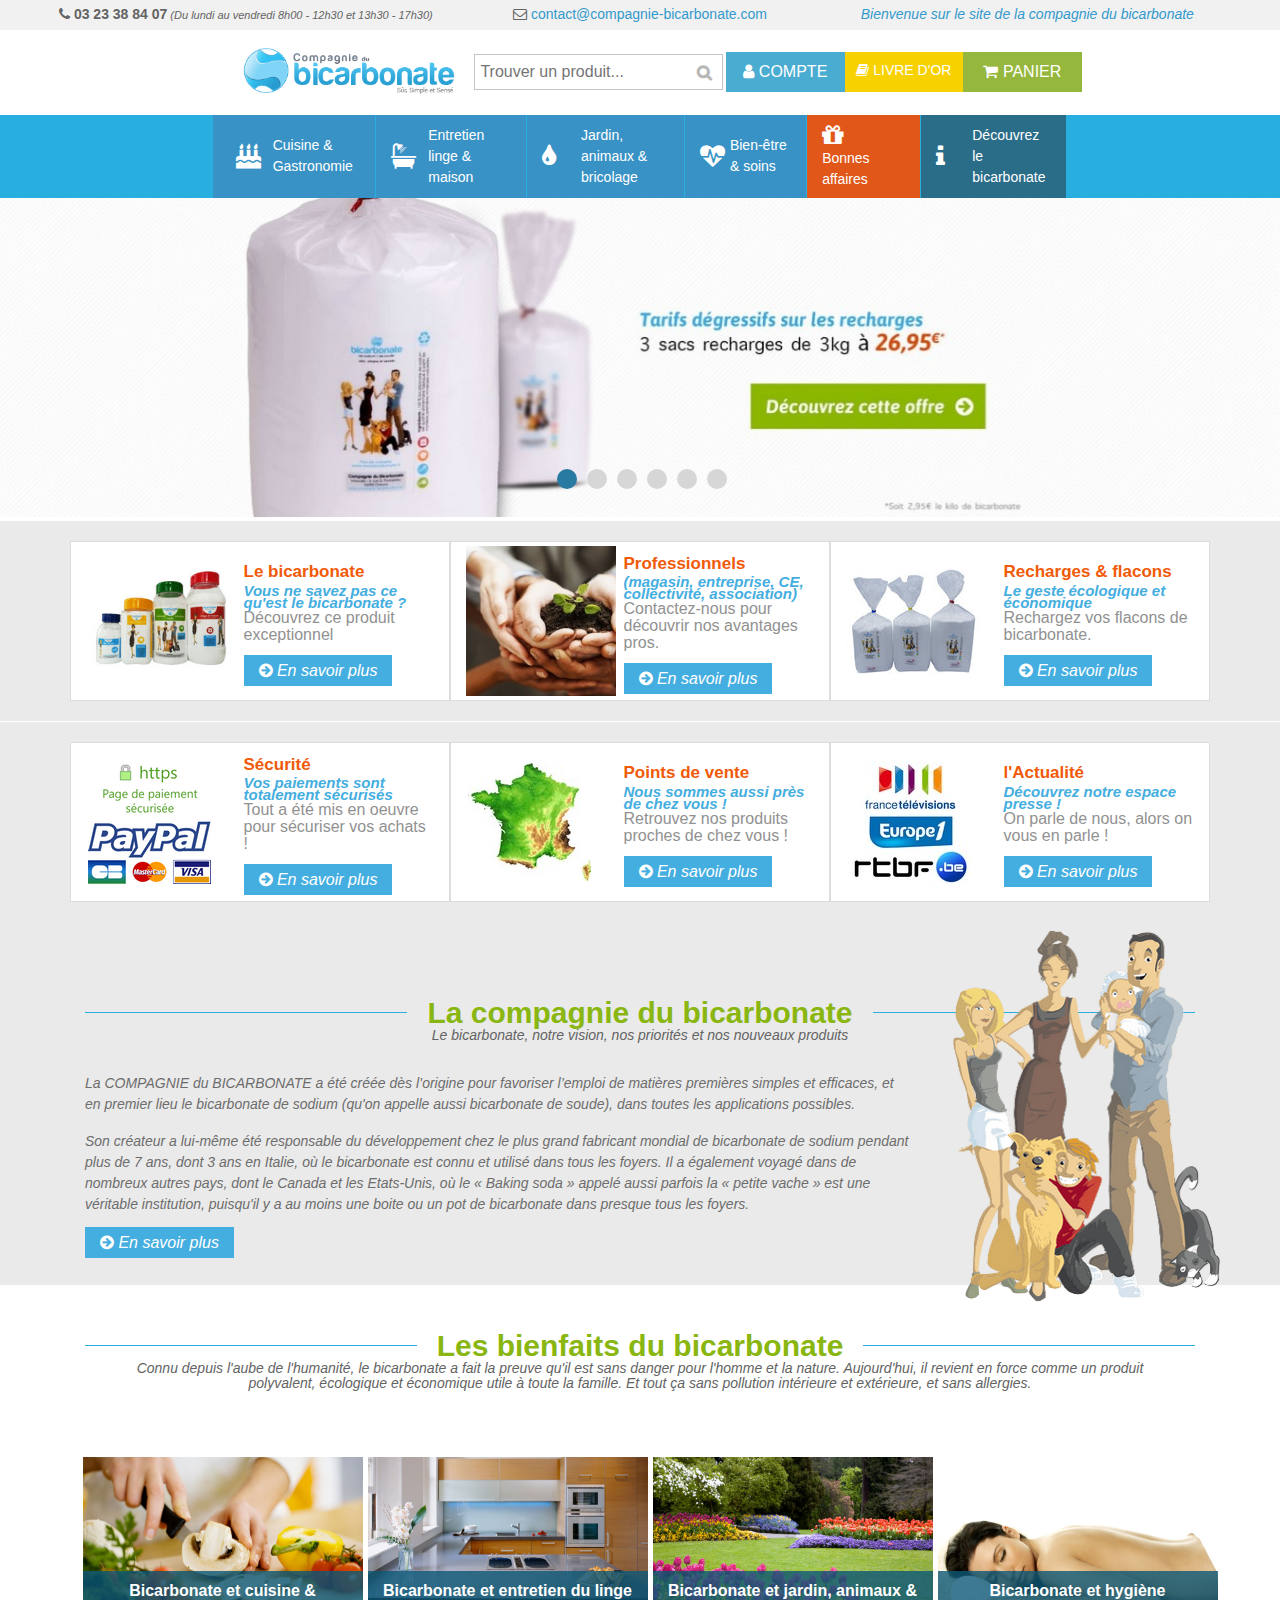
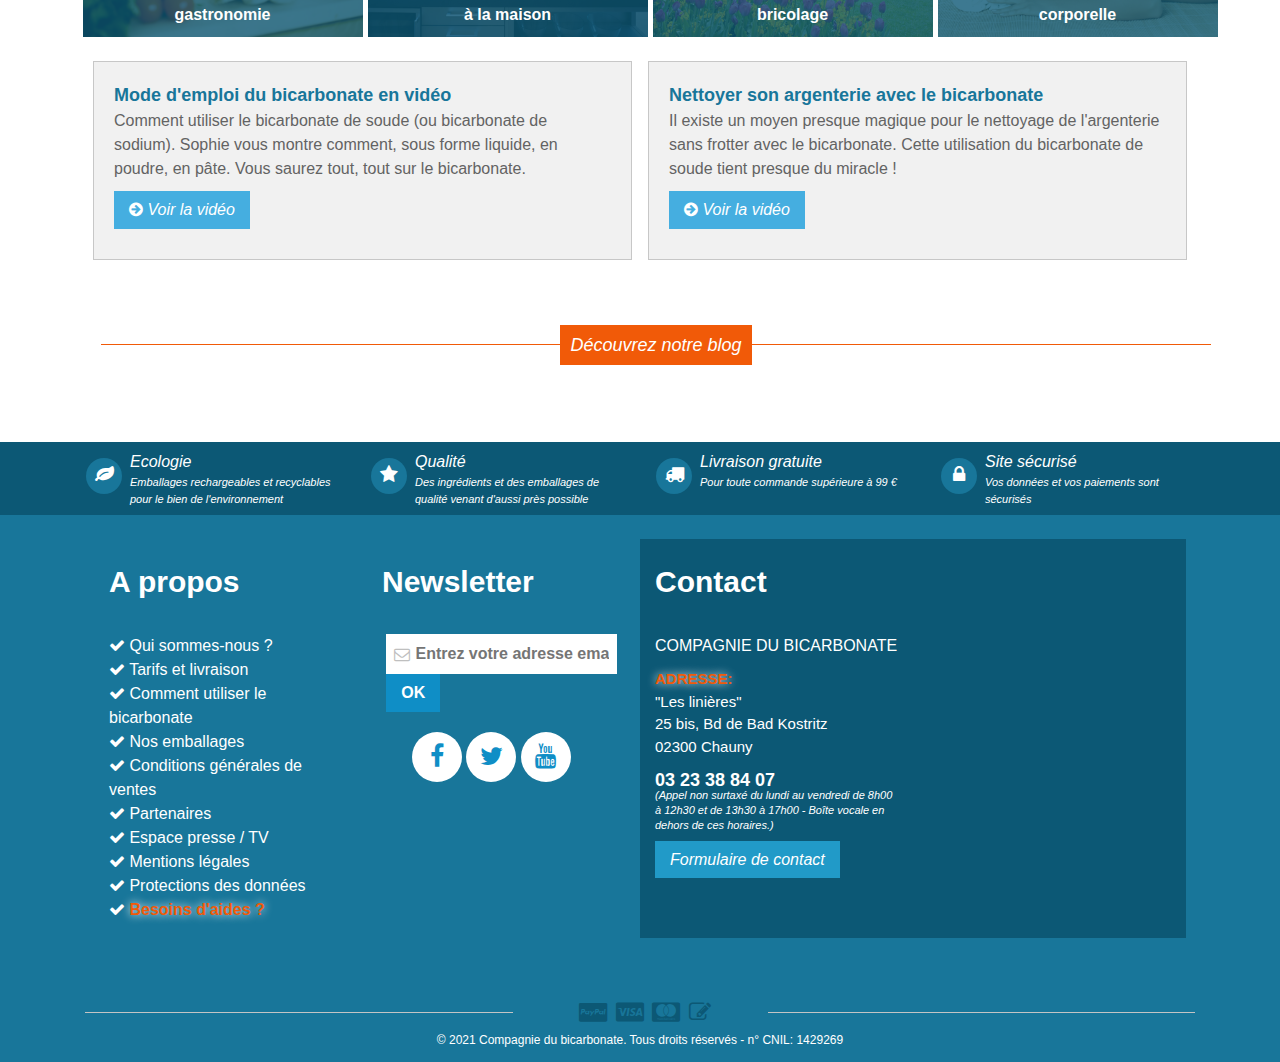
==== commit b6a039e6: "Résolution du probleme des iframe qui n'était pas ajouté correctement" ====
--- a/index.html
+++ b/index.html
@@ -11,7 +11,7 @@
     <link rel="stylesheet" href="assets/css/fonts.css" />
     <link rel="stylesheet" href="assets/css/style.css" />
     <link rel="stylesheet" href="assets/css/carousel.css" />
-    <title>Document</title>
+    <title>Bicarbonate de soude – Achat / Vente de bicarbonate de soude (sodium) &amp; bicarbonate de potassium</title>
 </head>
 <body>
     <header class="container-fluid row no-gutters align-items-center text-center" style="padding:0 !important; margin: 0! important;">
@@ -478,9 +478,7 @@
             </div>
             <div class="modal-body p-3">
                 <div class="embed-responsive embed-responsive-4by3">
-                    <iframe class="embed-responsive-item"
-                        src="https://www.youtube.com/embed/BUD4r-Bzmts">
-                    </iframe>
+                    <iframe width="560" height="315" src="https://www.youtube.com/embed/BUD4r-Bzmts" title="YouTube video player" frameborder="0" allow="accelerometer; autoplay; clipboard-write; encrypted-media; gyroscope; picture-in-picture" allowfullscreen></iframe>
                 </div>
             </div>
             <div class="modal-footer">
@@ -500,9 +498,7 @@
               </div>
               <div class="modal-body p-3">
                   <div class="embed-responsive embed-responsive-4by3">
-                      <iframe class="embed-responsive-item"
-                          src="https://www.youtube.com/embed/6SZa7cb_2sY">
-                      </iframe>
+                    <iframe width="560" height="315" src="https://www.youtube.com/embed/6SZa7cb_2sY" title="YouTube video player" frameborder="0" allow="accelerometer; autoplay; clipboard-write; encrypted-media; gyroscope; picture-in-picture" allowfullscreen></iframe>
                   </div>
               </div>
               <div class="modal-footer">
@@ -629,8 +625,7 @@
                             </a>
                         </div>
                         <div class="col-xl-6 col-lg-6 col-md-6 col-sm-12 col-xs-12 map">
-                            <iframe src="https://www.google.com/maps/embed?pb=!1m18!1m12!1m3!1d1292.5365270742727!2d3.2054513468332666!3d49.61522738891329!2m3!1f0!2f0!3f0!3m2!1i1024!2i768!4f13.1!3m3!1m2!1s0x47e86b0e0c77b369%3A0x8b20064f7c5339a8!2s25B+Boulevard+de+Bad+Kostritz%2C+02300+Chauny!5e0!3m2!1sfr!2sfr!4v1456395002981"
-                            height="240" width="240" title="Localiser la Compagnie du Bicarbonate avec Google Map"></iframe>
+                            <iframe src="https://www.google.com/maps/embed?pb=!1m18!1m12!1m3!1d2585.066956101012!2d3.20461001592233!3d49.615342355063284!2m3!1f0!2f0!3f0!3m2!1i1024!2i768!4f13.1!3m3!1m2!1s0x47e86b0e16c0dd99%3A0x9177587c02ab3925!2s25%20Boulevard%20de%20Bad%20Kostritz%2C%2002300%20Chauny!5e0!3m2!1sfr!2sfr!4v1616616864444!5m2!1sfr!2sfr" width="240" height="240" style="border:0;" allowfullscreen="" loading="lazy"></iframe>
                         </div>
                     </div>
                 </div>
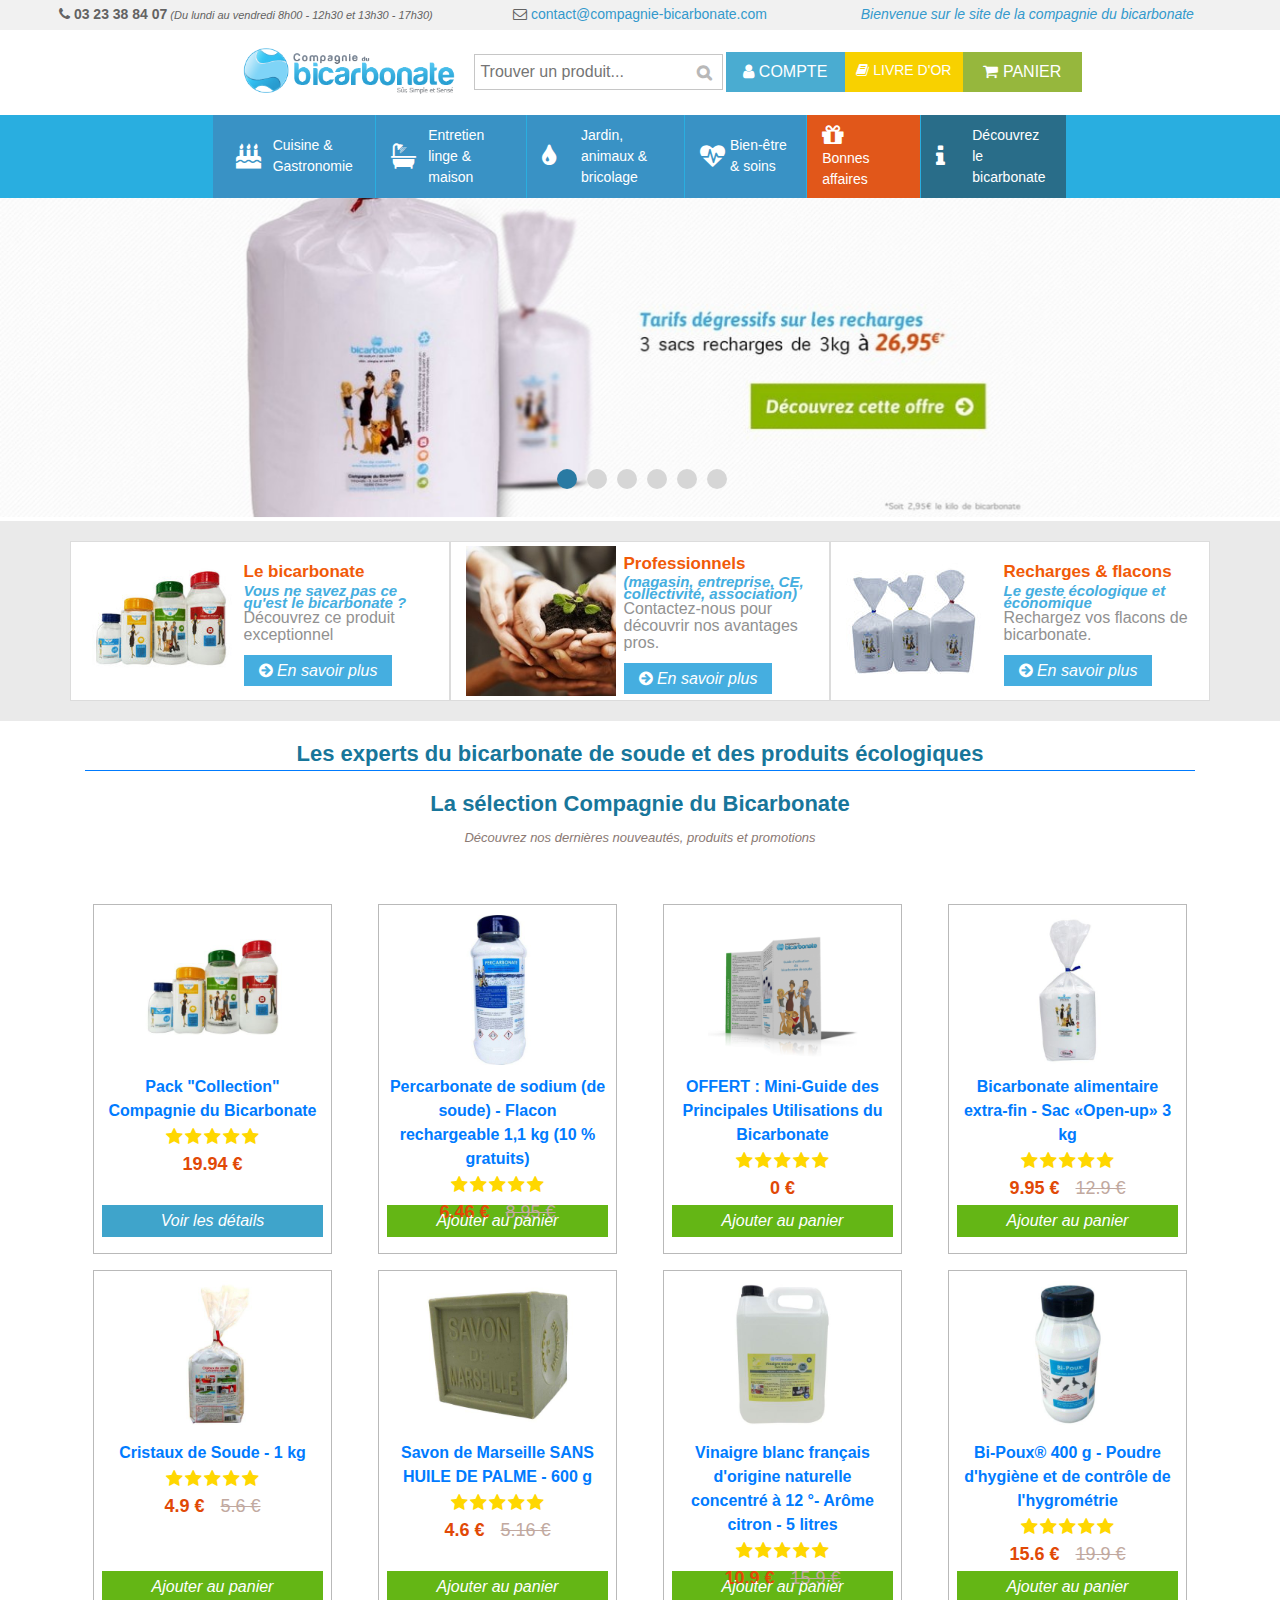
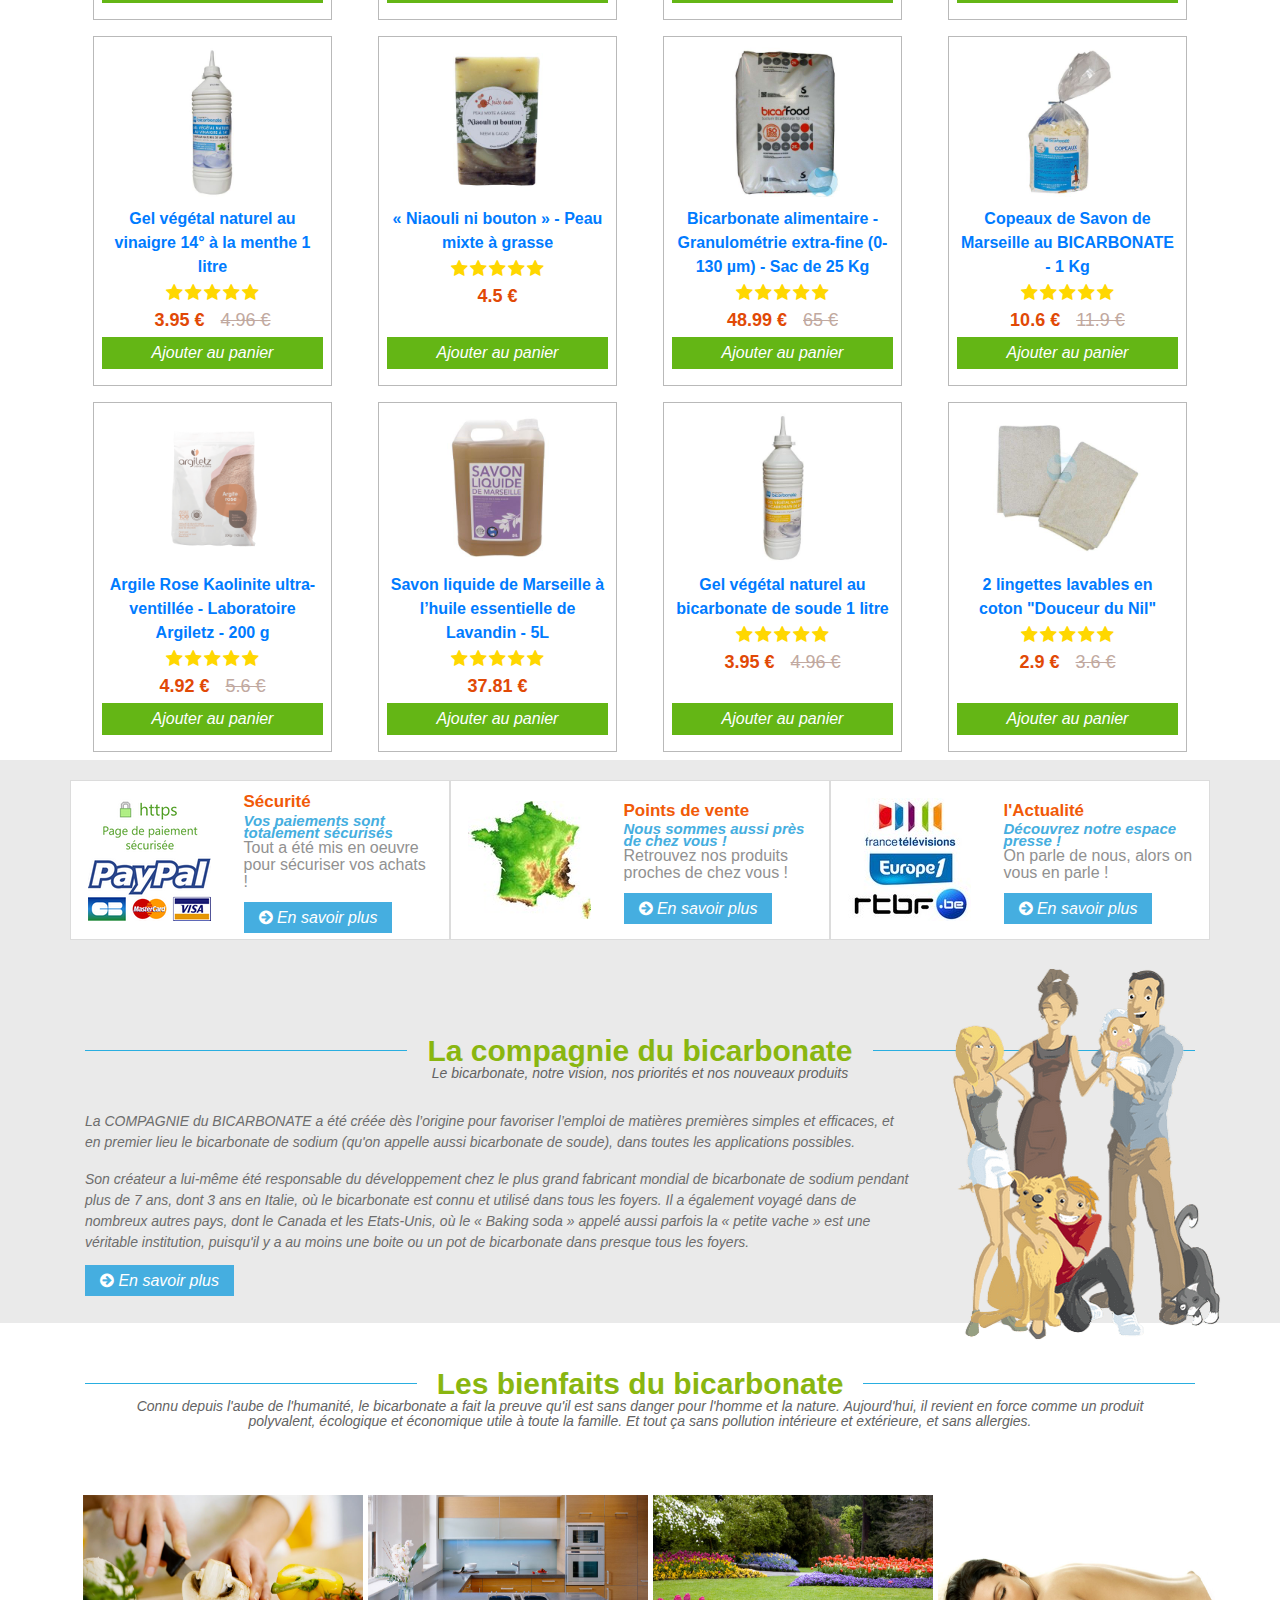
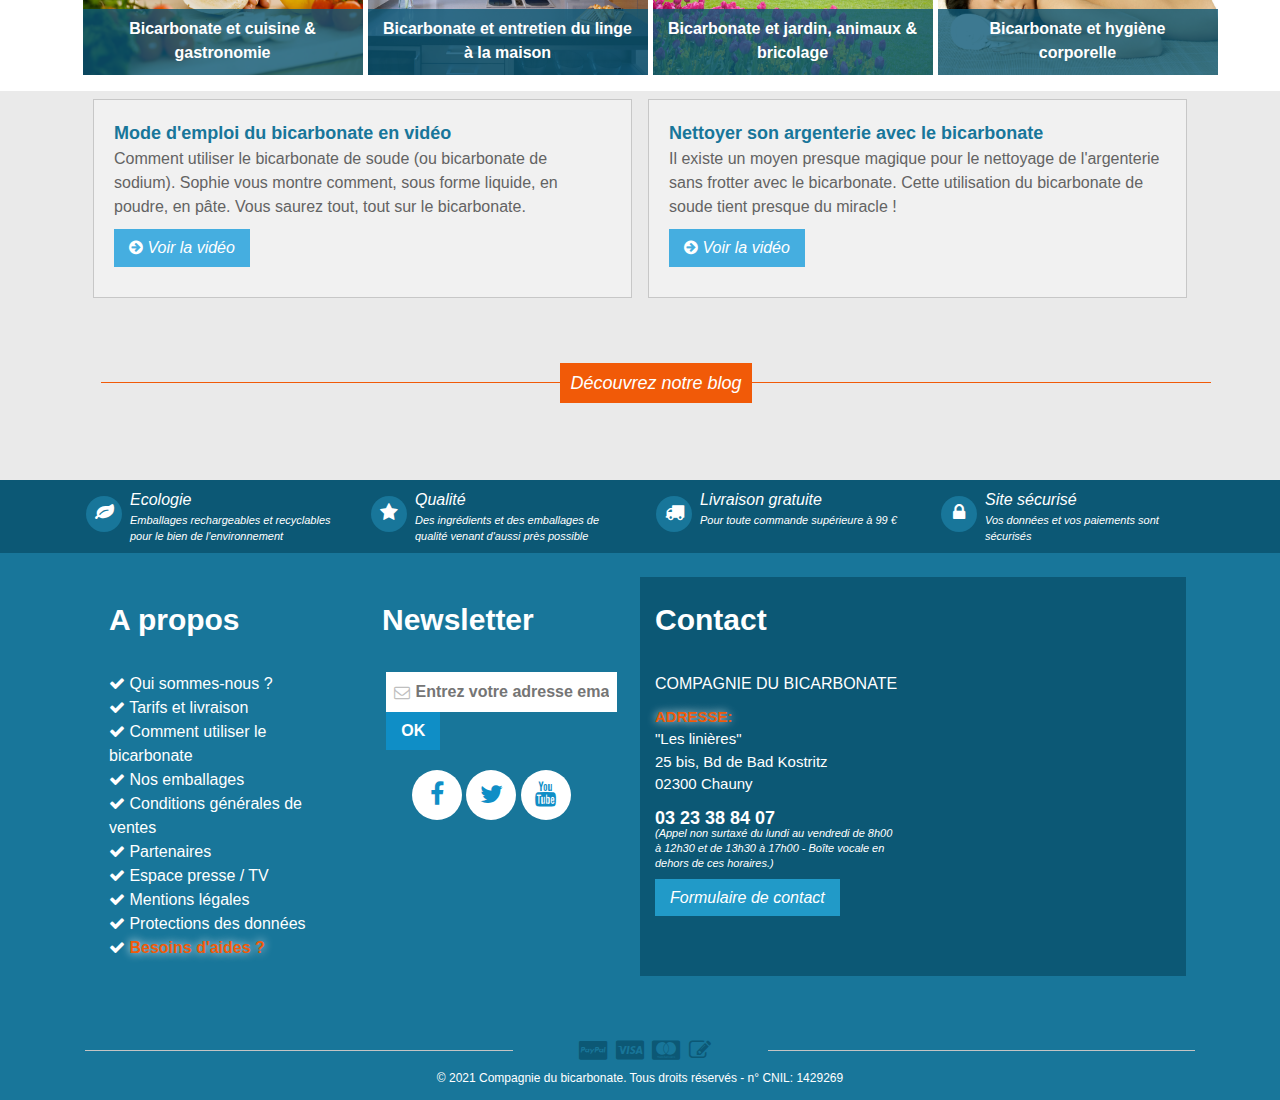
==== commit 4a62ffa2: "Intégration des articles et panier fonctionnel" ====
--- a/index.html
+++ b/index.html
@@ -57,9 +57,8 @@
                                         <div class="col-xl-4 col-lg-4 col-md-3 col-sm-12 col-xs-12 text-white text-center p-2 shopping_basket"><i class="fa fa-shopping-cart" aria-hidden="true"></i> PANIER</div>
                                     </div>
                                     <!-- panier -->
-                                    <div class="d-none col-12 position-absolute bg bg-white text-dark" style="direction:ltr; z-index:1000;" id="panier">
+                                    <div class="d-none col-12 position-absolute bg bg-white text-dark m-0 p-0 panier" style="direction:ltr; z-index:1000;">
                                         <p class="text-uppercase subtitle m-4">Derniers articles ajoutés</p>
-                                        <span>Votre panier est vide.</span>
                                     </div>
                                 </div>
     
@@ -86,6 +85,10 @@
                                             <i class="fa fa-shopping-cart" aria-hidden="true"></i> PANIER
                                         </div>
                                     </div>
+                                    <!-- panier -->
+                                    <div class="d-none col-12 position-absolute bg bg-white text-dark m-0 p-0 panier" style="direction:ltr; z-index:1000;">
+                                        <p class="text-uppercase subtitle m-4">Derniers articles ajoutés</p>
+                                    </div>
                                 </div>
                                 
                             <!-- Image -->
@@ -310,13 +313,16 @@
                 </div>
             </div>
         </div>
-    </div>
 
     <!-- Liste des articles -->
     <div class="liste_articles">
-        <div class="row">
-            <div class="col-12">
-
+        <div class="container">
+            <div class="row liste-target d-flex-justify-content-center">
+                <div class="en-tete col-12 mb-5">
+                    <div class="border-bottom border-primary text-center title mt-3">Les experts du bicarbonate de soude et des produits écologiques</div>
+                    <div class="text-center subtitle mt-3">La sélection Compagnie du Bicarbonate</div>
+                    <div class="text-center mt-2 subsubtitle">Découvrez nos dernières nouveautés, produits et promotions</div>
+                </div>
             </div>
         </div>
     </div>
@@ -478,7 +484,7 @@
             </div>
             <div class="modal-body p-3">
                 <div class="embed-responsive embed-responsive-4by3">
-                    <iframe width="560" height="315" src="https://www.youtube.com/embed/BUD4r-Bzmts" title="YouTube video player" frameborder="0" allow="accelerometer; autoplay; clipboard-write; encrypted-media; gyroscope; picture-in-picture" allowfullscreen></iframe>
+                    <iframe width="560" height="315" src="https://www.youtube.com/embed/BUD4r-Bzmts:SameSite=None" title="YouTube video player" frameborder="0" allow="accelerometer; autoplay; clipboard-write; encrypted-media; gyroscope; picture-in-picture" allowfullscreen></iframe>
                 </div>
             </div>
             <div class="modal-footer">
@@ -498,7 +504,7 @@
               </div>
               <div class="modal-body p-3">
                   <div class="embed-responsive embed-responsive-4by3">
-                    <iframe width="560" height="315" src="https://www.youtube.com/embed/6SZa7cb_2sY" title="YouTube video player" frameborder="0" allow="accelerometer; autoplay; clipboard-write; encrypted-media; gyroscope; picture-in-picture" allowfullscreen></iframe>
+                    <iframe width="560" height="315" src="https://www.youtube.com/embed/6SZa7cb_2sY:SameSite=None" title="YouTube video player" frameborder="0" allow="accelerometer; autoplay; clipboard-write; encrypted-media; gyroscope; picture-in-picture" allowfullscreen></iframe>
                   </div>
               </div>
               <div class="modal-footer">
@@ -512,7 +518,7 @@
     <div class="blog">
         <div class="container">
             <div class="row title">
-                <div class="col-12 bg bg-white m-3">
+                <div class="col-12 m-3">
                     <div class="subtitle text-center">
                         <a href="https://www.monbicarbonate.fr/" class="blog-button font-italic" target="_blank" rel="noopener">
                             Découvrez notre blog
@@ -625,7 +631,7 @@
                             </a>
                         </div>
                         <div class="col-xl-6 col-lg-6 col-md-6 col-sm-12 col-xs-12 map">
-                            <iframe src="https://www.google.com/maps/embed?pb=!1m18!1m12!1m3!1d2585.066956101012!2d3.20461001592233!3d49.615342355063284!2m3!1f0!2f0!3f0!3m2!1i1024!2i768!4f13.1!3m3!1m2!1s0x47e86b0e16c0dd99%3A0x9177587c02ab3925!2s25%20Boulevard%20de%20Bad%20Kostritz%2C%2002300%20Chauny!5e0!3m2!1sfr!2sfr!4v1616616864444!5m2!1sfr!2sfr" width="240" height="240" style="border:0;" allowfullscreen="" loading="lazy"></iframe>
+                            <iframe src="https://www.google.com/maps/embed?pb=!1m18!1m12!1m3!1d2585.066956101012!2d3.20461001592233!3d49.615342355063284!2m3!1f0!2f0!3f0!3m2!1i1024!2i768!4f13.1!3m3!1m2!1s0x47e86b0e16c0dd99%3A0x9177587c02ab3925!2s25%20Boulevard%20de%20Bad%20Kostritz%2C%2002300%20Chauny!5e0!3m2!1sfr!2sfr!4v1616616864444!5m2!1sfr!2sfr:SameSite=None" width="240" height="240" style="border:0;" allowfullscreen="" loading="lazy"></iframe>
                         </div>
                     </div>
                 </div>
@@ -654,6 +660,7 @@
     <script src="assets/js/jquery.js"></script>
     <script src="assets/bootstrap/js/bootstrap.bundle.js"></script>
     <script src="assets/owl-carousel/dist/owl.carousel.min.js"></script>
+    <script src="assets/js/articles.js"></script>
     <script src="assets/js/script_design.js"></script>
     <script src="assets/js/menu_script.js"></script>
     <script src="assets/js/carousel.js"></script>
--- a/assets/css/style.css
+++ b/assets/css/style.css
@@ -29,8 +29,15 @@
 .input-search input{ outline:none; border:none; padding:5px;  }
 .input-search i{ outline:none; border:none; padding:5px 10px 5px 5px; cursor:pointer; color:#B8B8B8; font-weight:bold; text-align:end; }
 .img-compagnie:hover { opacity:0.8; }
-#panier { margin-top:3px; border: 1px solid #B3B3B3; border-radius:3px; }
-#panier .subtitle{ font-size:12px; color:#296D89; font-weight:bold; }
+
+.panier { margin-top:3px; border: 1px solid #B3B3B3; border-radius:3px; box-shadow: 2px 2px 10px black; }
+.panier .subtitle{ font-size:12px; color:#296D89; font-weight:bold; }
+.panier .product-basket { width:100px; height:100px; }
+.panier .priceBold, .panier .quantityBold{ font-weight:700; color: #6D6D6D; }
+.panier .total-panier { background: #DDDDDD; }
+.panier .command-btn{ background:#96B73D; color:white; font-style:italic; font-weight:700; margin:10px; cursor:pointer; }
+.panier .command-btn:hover{ background:#9FC142; }
+.panier .supprimer-produit { cursor:pointer; }
 
 nav { background:#29AEE0; }
 nav .menu-item { cursor:pointer; transition:background 0.1s ease; margin:0 1px 0 0; }
@@ -38,7 +45,7 @@
 nav .menu-item.red{ background: #E1571A; }
 nav .menu-item.red:hover{ background: #EE5C1C; }
 nav .menu-item.bold{ background: #296D89; }
-nav .menu-item.light:hover { background: #296D89;}
+nav .menu-item.light:hover { background: #296D89; }
 nav .menu-item i{ font-size:25px; }
 nav .menu-item div{ font-size:14px; }
 
@@ -62,6 +69,24 @@
 .bloc-infos .sous-bloc .row .inside .content{ color:#919191; line-height:17px; }
 .bloc-infos .sous-bloc .row .inside .button-know{ background:#45AEE0; margin-bottom:250px; padding:7px 15px 7px 15px; color:white; font-style: italic; cursor:pointer; bottom:10px; transition: background 0.1s ease; }
 .bloc-infos .sous-bloc .row .inside .button-know:hover{ background:#0A6794; }
+
+.liste_articles { background:white; }
+.liste_articles .en-tete .title, .liste_articles .en-tete .subtitle { color: #18769A; }
+.liste_articles .en-tete .title { font-size:22px; font-weight:700; }
+.liste_articles .en-tete .subtitle { font-size:22px; font-weight:700; }
+.liste_articles .en-tete .subsubtitle { font-size:13px; font-weight:400; font-style:italic; color:#8A7973; }
+.liste_articles .bloc-produit { border: 1px solid #B9B9B9; text-align: center; height:350px; }
+.liste_articles .bloc-produit .bloc-image{ margin:10px; cursor:pointer; }
+.liste_articles .bloc-produit .bloc-image .img-produit{ width:150px; height:auto; }
+.liste_articles .bloc-produit .bloc-image .plus-details{ color:white; font-weight:700; background: rgb(31,82,102,0.9); width:100%; height:100%; top:0; display:none; }
+.liste_articles .bloc-produit .bloc-content { height:130px; }
+.liste_articles .bloc-produit .bloc-content .title { color:#10699B; padding: 0 10px; font-weight:600; cursor:pointer; }
+.liste_articles .bloc-produit .bloc-content .title:hover { color:#147CB6; }
+.liste_articles .bloc-produit .bloc-content .stars i{ color:#FFD700; margin: 5px 1px; font-size:18px; }
+.liste_articles .bloc-produit .bloc-content .goodPrice{ color:#E14906; font-weight:700; font-size:18px; }
+.liste_articles .bloc-produit .bloc-content .prices { color:#C1A9A0; font-weight:400; font-size:18px; }
+.liste_articles .bloc-produit .zone-ajout-panier .btn-panier { cursor:pointer; transition: box-shadow 0.2s ease; }
+.liste_articles .bloc-produit .zone-ajout-panier .btn-panier.added { background:#5AAF00 !important; box-shadow: inset 2px 2px 10px black; }
 
 .family { background: #EAEAEA; height:100%; padding:30px; }
 .family .subtitle{ color: #89b610; font-size:30px; font-weight:700; border-top: 1px solid #29aee0; line-height:0; margin:60px 0 30px; width:100%; padding: 0 20px; }
@@ -161,7 +186,8 @@
   .reassurance .reassurance-bloc { margin-left:50px; }
   .map iframe{ height:200px; width:100%; margin: 20px 0; }
   footer .contact{ margin-top:30px; }
+  .panier { position:static !important; }
 }
 @media screen and (max-width: 580px){
   .bloc-infos .sous-bloc .row { min-height:340px; }
-}+}
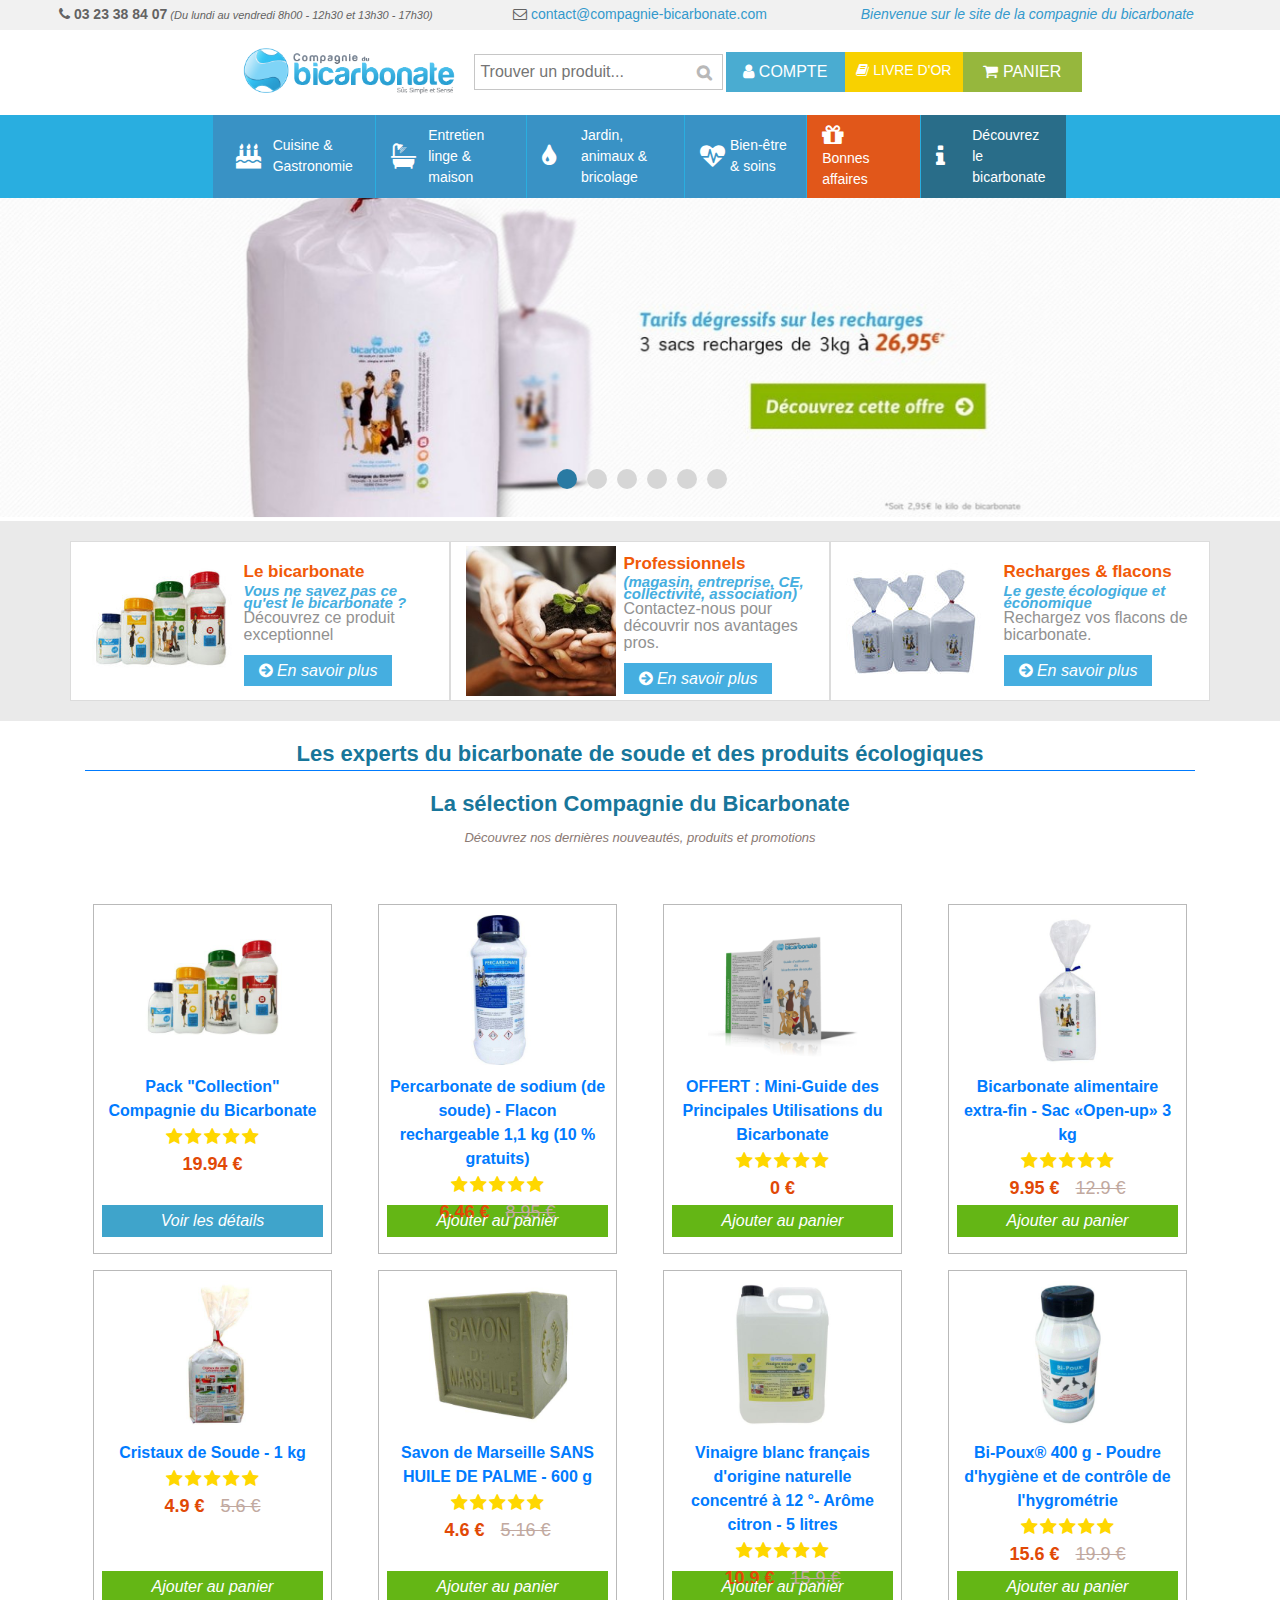
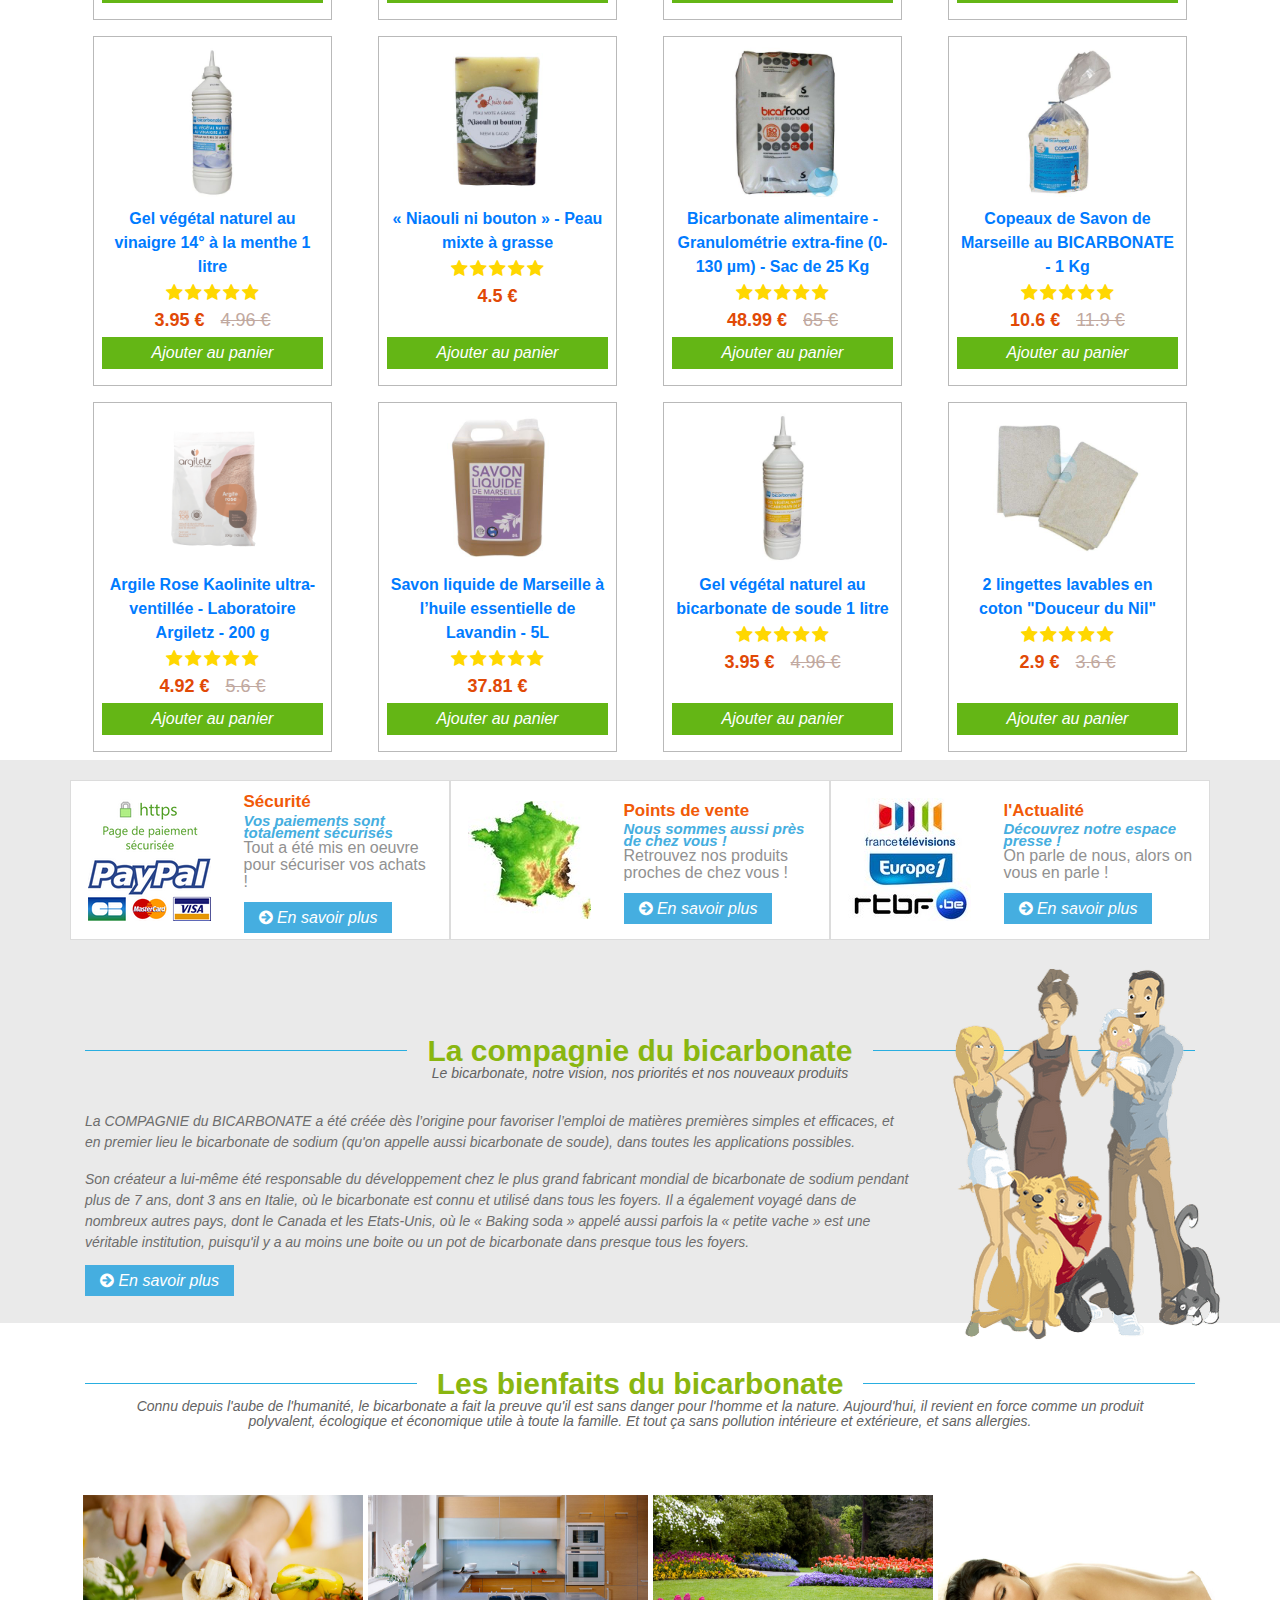
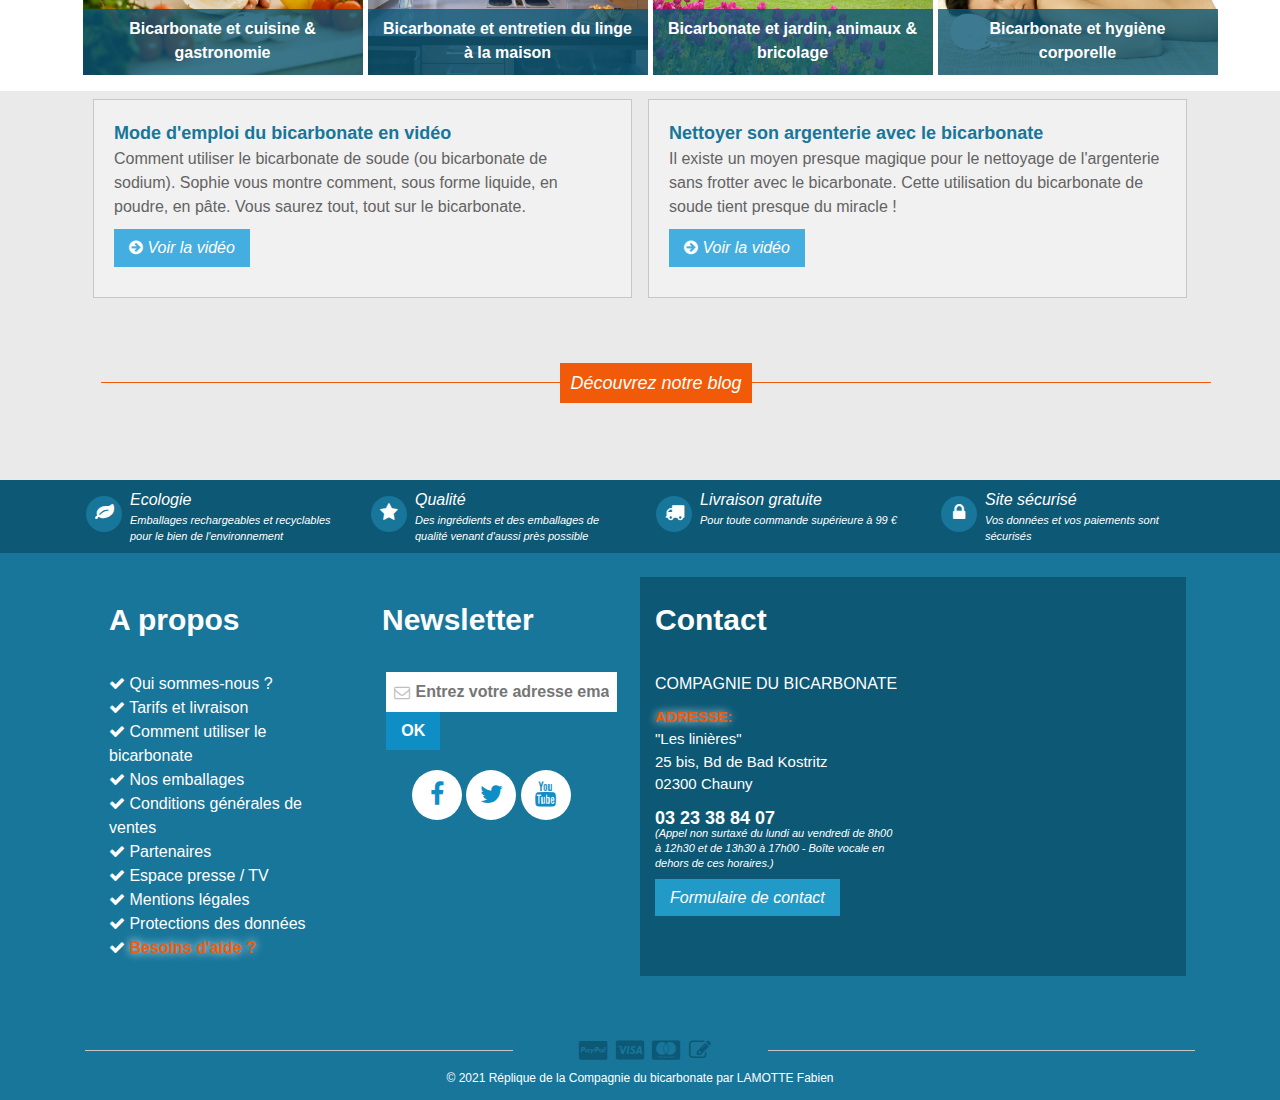
==== commit 7248c332: "mise à jour" ====
--- a/index.html
+++ b/index.html
@@ -588,7 +588,7 @@
                         <li><a href="https://www.compagnie-bicarbonate.com/espace-presse/"><i class="fa fa-check" aria-hidden="true"></i> Espace presse / TV</a></li>
                         <li><a href="https://www.compagnie-bicarbonate.com/mentions-legales"><i class="fa fa-check" aria-hidden="true"></i> Mentions légales</a></li>
                         <li><a href="https://www.compagnie-bicarbonate.com/protection-donnees"><i class="fa fa-check" aria-hidden="true"></i> Protections des données</a></li>
-                        <li><a href="https://www.youtube.com/watch?v=llDsxKZvEEI"><i class="fa fa-check" aria-hidden="true"></i> <span class="help">Besoins d'aides ?</span></a></li>
+                        <li><a href="https://www.youtube.com/watch?v=llDsxKZvEEI"><i class="fa fa-check" aria-hidden="true"></i> <span class="help">Besoins d'aide ?</span></a></li>
                     </ul>
                 </div>
                 <div class="col-xl-3 col-lg-3 col-md-6 col-sm-12 col-xs-12 text-white newsletter">
@@ -652,7 +652,7 @@
             </div>
             <div class="row">
                 <div class="col-12 text-center text-white" style="font-size:12px; margin-top:10px;">
-                    © 2021 Compagnie du bicarbonate. Tous droits réservés - n° CNIL: 1429269
+                    © 2021 Réplique de la Compagnie du bicarbonate par LAMOTTE Fabien
                 </div>
             </div>
         </div>
